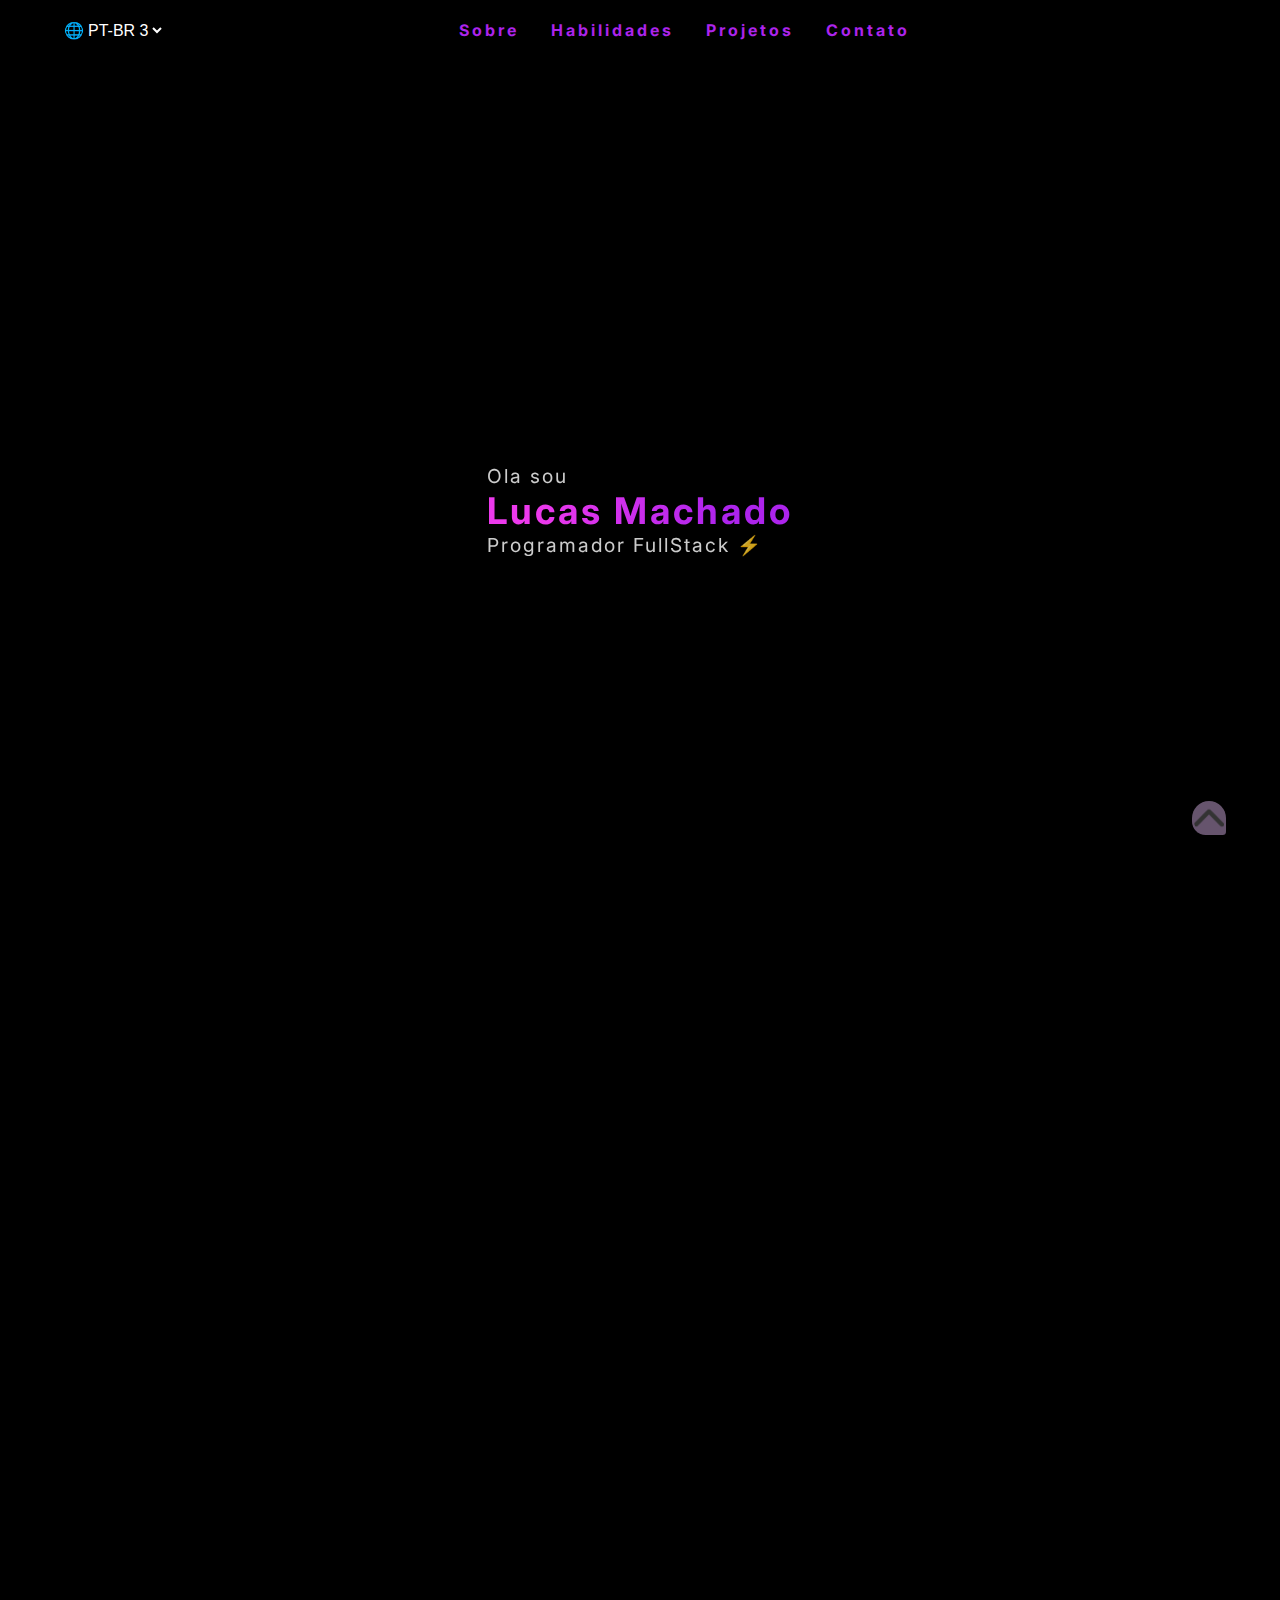
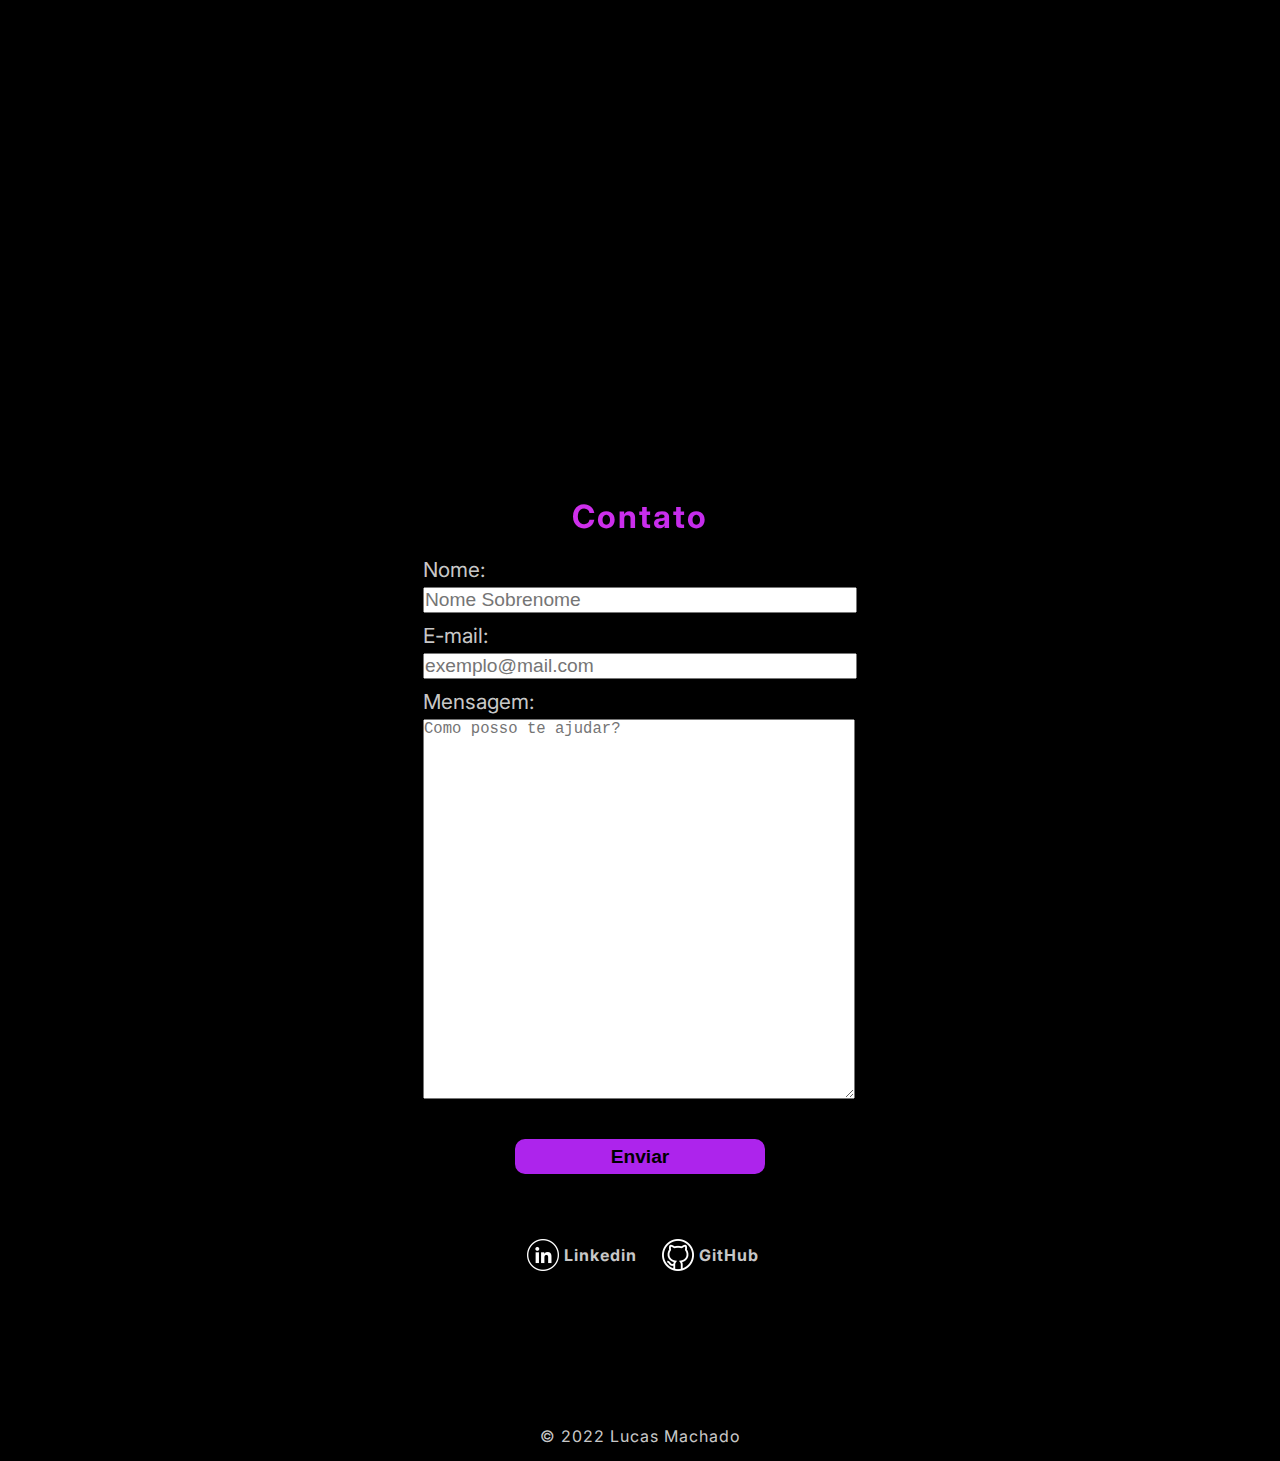
==== index.html @ 4110e891 "bug nav" ====
<!DOCTYPE html>
<html lang="pt-BR">
  <head>
    <meta charset="UTF-8" />
    <meta http-equiv="X-UA-Compatible" content="IE=edge" />
    <meta name="viewport" content="width=device-width, initial-scale=1.0" />
    <link rel="icon" type="image/x-icon" href="assets/profile-pic.jpg" />
    <title>Portfolio</title>

    <link rel="preconnect" href="https://fonts.googleapis.com" />
    <link rel="preconnect" href="https://fonts.gstatic.com" crossorigin />
    <link
      href="https://fonts.googleapis.com/css2?family=Inter&display=swap"
      rel="stylesheet"
    />
    <link rel="stylesheet" href="styles/index.css" />
    <link rel="stylesheet" href="styles/header.css" />
    <link rel="stylesheet" href="styles/main.css" />
  </head>
  <body onload="navControl()">
    <header>
      <nav id="nav">
        <div class="lang-menu">
          <span>&#127760;</span>
          <select
            name="selectLanguege"
            id="selectLanguege"
            onchange="setLanguege(value)"
          >
            <option value="pt-br" selected="" class="teste">PT-BR 3</option>
            <option value="us">US</option>
          </select> 
        </div>
         
        <div class="mobile-menu" onclick="handleClick()">
          <div class="line1"></div>
          <div class="line2"></div>
          <div class="line3"></div>
        </div>

        <ul class="nav-list">
          <li><a href="#about" id="aboutLiText">Sobre</a></li>
          <li><a href="#skills" id="skillsLiText">Habilidades</a></li>
          <li><a href="#project" id="projectLiText">Projetos</a></li>
          <li><a href="#contact" id="contactLiText">Contato</a></li>
        </ul>
      </nav>
    </header>

    <main>
      <section class="banner hidden">
        <div>
          <p id="bannerP1Text">Ola sou</p>
          <h1>Lucas Machado</h1>
          <p>
            <span id="bannerP2Text">Programador FullStack</span>
            <span> &#9889;</span>
          </p>
        </div>
      </section>
      <section id="about" class="about hidden">
        <!-- sobre -->
        <div>
          <img src="assets/profile-pic.jpg" alt="picture" />
        </div>
        <div>
          <h2 id="aboutH2Text">Sobre mim</h2>
          <p id="aboutP1Text">
            Oi eu sou o Lucas comecei a trabalhar na área de TI bem jovem com
            manutenção de computadores e por bastante tempo sou analista de
            suporte.
          </p>
          <p>
            <span id="aboutP2Span1Text"
              >Hoje sou formado em Analise e desenvolvimento de sistemas e tenho
              interesse tanto em
            </span>
            <i>Front-end </i>
            <span id="aboutP2Span2Text">quanto </span>
            <i>Back-end</i>,
            <span id="aboutP2Span3Text">no momento meu foco é em </span>
            <i>HTML, CSS, JavaScript </i>
            <span id="aboutP2Span4Text">e </span>
            <i>Angular</i>.
          </p>
          <p>
            <span id="aboutP3Text"
              >Quando não estou trabalhando gosto de passar meu tempo com
              amigos, assistindo um bom seriado ou alguma atividade ao ar
              livre.</span
            >
            &#9996;
          </p>
        </div>
      </section>
      <section id="skills" class="hidden">
        <!-- Habilidades -->
        <div>
          <h2 id="skillsH2">Habilidades</h2>
        </div>
        <div class="container-skill">
          <div>
            <img src="assets/icons/icon-html.png" alt="icon HTML" />
            <p>HTML</p>
          </div>
          <div>
            <img src="assets/icons/icon-css.png" alt="icon CSS" />
            <p>CSS</p>
          </div>
          <div>
            <img src="assets/icons/icon-js.png" alt="icon JavaScript" />
            <p>JavaScript</p>
          </div>
          <div>
            <img src="assets/icons/icon-ts.png" alt="icon TypeScript" />
            <p>TypeScript</p>
          </div>
          <div>
            <img src="assets/icons/icon-angular.png" alt="icon Angular" />
            <p>Angular 12</p>
          </div>
          <div>
            <img src="assets/icons/icon-git.png" alt="icon git" />
            <p>Git | GitHub</p>
          </div>
          <div>
            <img src="assets/icons/icon-uml.png" alt="icon uml" />
            <p>UML</p>
          </div>
          <div>
            <img src="assets/icons/icon-c-sharp.png" alt="icon c sharp" />
            <p>C Sharp</p>
          </div>
          <div>
            <img src="assets/icons/icon-netcore.png" alt="icon net core" />
            <p>.Net</p>
          </div>
          <div>
            <img src="assets/icons/icon-mysql.png" alt="icon sql" />
            <p>SQL</p>
          </div>
        </div>
      </section>
      <section id="project" class="hidden">
        <!-- Projetos -->
        <div>
          <h2 id="projectH2">Projetos</h2>
        </div>
        <div class="container-project">
          <div>
            <a href="https://github.com/lucasmachadom4/calculadora-c-sharp">
              <label>Calculadora C# WindowsForms</label>
              <img
                src="https://raw.githubusercontent.com/lucasmachadom4/calculadora-c-sharp/development/screen_calc.png"
                alt="calculadora em c sharp"
              />
            </a>
          </div>
          <div>
            <a href="https://github.com/lucasmachadom4/calculadora-c-sharp">
              <label>Calculadora C# WindowsForms </label>
              <img
                src="https://cdn.freecodecamp.org/testable-projects-fcc/images/calc.png"
                alt="calculadora em c sharp"
              />
            </a>
          </div>
        </div>
      </section>
      <section id="contact">
        <!-- Contato -->

        <div>
          <h2 id="contactH2">Contato</h2>
          <form action="">
            <div>
              <label for="name" id="contactlabelNameText">Nome:</label>
              <input
                type="text"
                name="name"
                id="name"
                placeholder="Nome Sobrenome"
              />
            </div>
            <div>
              <label for="email">E-mail:</label>
              <input
                type="email"
                name="_email"
                id="email"
                placeholder="exemplo@mail.com"
              />
            </div>
            <div>
              <label for="message" id="contactlabelMensagemText"
                >Mensagem:</label
              >
              <textarea
                name="description"
                id="message"
                cols="30"
                rows="10"
                id="message"
                placeholder="Como posso te ajudar?"
              ></textarea>
            </div>
            <div class="submitarea">
              <button class="submitbtn">Enviar</button>
            </div>
          </form>
        </div>
        <span class="footer">
          <a href="https://www.linkedin.com/in/lucas-machado-marques/">
            <img src="assets/icons/icon-linkedin.png" alt="icone linkedin" />
            <p>Linkedin</p>
          </a>

          <a href="https://github.com/lucasmachadom4">
            <img src="assets/icons/icon-github.png" alt="icone github" />
            <p>GitHub</p>
          </a>
        </span>
      </section>
    </main>
    <footer class="footer">
      <p>© 2022 Lucas Machado</p>
    </footer>
    <a href="#nav"
      ><img class="upbtn" src="assets/arrow-down.png" alt="up"
    /></a>
    <script src="scripts/index.js"></script>
    <script src="scripts/header.js"></script>
    <script src="scripts/main.js"></script>
  </body>
</html>
---- styles/index.css ----
/*Global CSS*/

body {
  font-family: "Inter", sans-serif;
  background: #000;
  max-width: 100vw;
}

* {
  margin: 0;
  padding: 0;
  scroll-behavior: smooth;
}

a {
  text-decoration: none;
  font-weight: bold;
}

@media screen and (max-width: 999px) {
  body {
    overflow-x: hidden;
  }
}
---- styles/header.css ----
a {
  color: #ad24ec;
}

a:hover {
  opacity: 0.7;
  color: #9621cc;
}

.welcome {
  font-size: 2em;
  text-align: center;
}

nav {
  display: grid;
  grid-template-columns: 1fr 2fr;
  justify-content: space-around;
  align-items: center;
  height: 60px;
  overflow-x: hidden;
}

.nav-list {
  list-style: none;
  display: flex;
  z-index: 1;
}

.nav-list li {
  letter-spacing: 3px;
  margin-left: 32px;
}

.nav-list.active {
  transform: translateX(0);

}

.mobile-menu {
  display: none;
  cursor: pointer;
}

.mobile-menu div {
  width: 32px;
  height: 3px;
  background: #9621cc;
  margin: 8px;
  transition: 0.3s;
}

@media screen and (max-width: 800px) {
  /*.nav-list {
    position: absolute;
    top: 55px;
    right: 0;
    width: 50vw;
    height: 92vh;
    background: #000;
    flex-direction: column;
    align-items: center;
    justify-content: space-around;
    transform: translateX(100%);
    transition: transform 0.3s ease-in;
    border-radius: 100px 0 0 100px;
    -webkit-box-shadow: inset 1px 0px 7px 1px rgb(255 255 255 / 16%);
    box-shadow: inset 1px 0px 7px 1px rgb(255 255 255 / 16%);    
  }*/

  .nav-list {
    position: absolute;
    top: 55px;
    width: 50vw;
    height: 92vh;
    background: rgb(155, 55, 55);    
    transform: translateX(100%);
    transition: transform 0.3s ease-in;
    
  }

  .nav-list li {
    margin-left: 0;
  }

  .mobile-menu {
    display: block;
    position: absolute;
    right: 5vw;
  }
}

/* Animação do X*/
.mobile-menu.active .line1 {
    transform: rotate(-45deg) translate(-14px, -0px);
    background: red;
  }
  .mobile-menu.active .line2 {
    opacity: 0;
  }
  .mobile-menu.active .line3 {
    transform: rotate(45deg) translate(-14px, -0px);
    background: red;
  }

 
  
/* IDIOMA */
.lang-menu {
    position: relative;   
    display: flex;  
    line-height: 3; 
    left: 5vw;
    width: 100px;
  }
  select{
    font-size: 1em;
    background: #000;
    color: #fff;
    border: none;
    width: 100px;
  }

  option{
    border: none;
    font-size: 1em;
  }
---- styles/main.css ----
main {
  margin-left: 10px;
  margin-right: 10px;
  color: rgba(255, 255, 255, 0.8);
}

h2 {
  font-size: 2em;
  letter-spacing: 2px;
  text-align: center;
  margin-top: 0.5em;
  margin-bottom: 0.5em;

  background: #ec39ec;
  background: -webkit-linear-gradient(to right, #ec39ec 17%, #ad24ec 78%);
  background: -moz-linear-gradient(to right, #ec39ec 17%, #ad24ec 78%);
  background: linear-gradient(to right, #ec39ec 17%, #ad24ec 78%);
  background-clip: text;
  -webkit-background-clip: text;
  -webkit-text-fill-color: transparent;
}

section {
  min-height: 100vh;
}

.banner {
  display: flex;
  flex-direction: column;
  align-items: center;
  text-align: left;
}

.banner div {
  margin-top: 20vh;
  margin-left: 4vw;
}

.banner div h1 {
  font-size: 2.3em;
  letter-spacing: 3px;

  background: #ec39ec;
  background: -webkit-linear-gradient(to right, #ec39ec 17%, #ad24ec 78%);
  background: -moz-linear-gradient(to right, #ec39ec 17%, #ad24ec 78%);
  background: linear-gradient(to right, #ec39ec 17%, #ad24ec 78%);
  -webkit-background-clip: text;
  background-clip: text;
  -webkit-text-fill-color: transparent;
  font-weight: bold;
}

.banner div p {
  font-size: 1.2em;
  letter-spacing: 2px;
}

.about {
  display: flex;
  flex-direction: column;
  align-items: center;
}

.about div img {
  margin-top: 1vh;
  border-radius: 15px;
  width: 80vw;
  max-width: 300px;
}

.about div p {
  margin-top: 0.7em;
  text-align: justify;
  font-size: 1.2em;
  padding-left: 1em;
  padding-right: 1em;
  max-width: 540px;
}
/*     */
#skills {
  display: flex;
  flex-direction: column;
}

.container-skill {
  display: flex;
  flex-direction: row;
  flex-wrap: wrap;
  justify-content: center;
}

.container-skill div {
  padding: 0.7em;
  text-align: center;
  font-weight: bold;
}

.container-skill div img {
  max-width: 88px;
  max-height: 88px;
  border-radius: 10px;
}

/* Projetos */
.container-project {
  display: flex;
  flex-direction: row;
  flex-wrap: wrap;
  justify-content: center;
}

#project div div {
  border-radius: 5px;
  text-align: center;
  font-size: 1.2em;
  margin: 20px;
  background: #1f1f1f3a;
  max-width: 300px;
}

#project a {
  color: #fff;
  padding: 1px;
}

#project a:hover {
  color: rgb(173, 167, 167);
}

#project div img {
  width: 80%;
  max-width: 350px;
}

#project div div:hover {
  filter: contrast(1.1) hue-rotate(-15deg) saturate(0.75);
}

/*Contato */
#contact div {
  display: grid;
  grid-template-columns: auto;
  padding: 5px;
}
#contact div form label {
  font-size: 1.3em;
  padding-bottom: 5px;
}

#contact input,
textarea {
  max-width: 90vw;
  font-size: 1.2em;
}

#contact textarea {
  height: 42vh;
}

.submitarea {
  justify-content: center;
}

.submitbtn {
  margin-top: 30px;
  font-weight: bold;
  border: none;
  border-radius: 10px;
  background: #ad24ec;
  color: #000000;
  height: 35px;
  font-size: 1.2em;
  min-width: 250px;
}

.submitbtn:hover {
  background: #c372e9;
  cursor: pointer;
}

.footer {
  display: flex;
  flex-direction: row;
  flex-wrap: wrap;
  justify-content: center;
  letter-spacing: 1px;
  margin-top: 50px;
}

.footer a {
  display: flex;
  align-items: center;
  color: rgba(255, 255, 255, 0.8);
  justify-content: space-around;
  padding: 0 10px 0 10px;
}

.footer a:hover {
  background: #ec39ec;
  background: -webkit-linear-gradient(to right, #ec39ec 17%, #ad24ec 78%);
  background: -moz-linear-gradient(to right, #ec39ec 17%, #ad24ec 78%);
  background: linear-gradient(to right, #ec39ec 17%, #ad24ec 78%);
  background-clip: text;
  -webkit-background-clip: text;
  -webkit-text-fill-color: transparent;
}

.footer a img {
  max-width: 32px;
  padding: 5px;
}

footer p {
  color: rgba(255, 255, 255, 0.8);
  padding-bottom: 15px;
}
/* */
.hidden {
  opacity: 0;
  filter: blur(5px);
  transform: translateX(-100%);
  transition: all 1s;
}

.show {
  opacity: 1;
  filter: blur(0);
  transform: translateX(0);
}

.upbtn {
  display: contents;
}

@media (prefers-reduced-motion) {
  .hidden {
    transition: none;
  }
}

/*Tablete*/
@media screen and (min-width: 481px) {
  .container-skill div {
    font-size: 1.1em;
  }

  #contact form {
    position: relative;
    margin-left: auto;
    margin-right: auto;
  }

  #contact input,
  textarea {
    max-width: 430px;
    width: 430px;
  }

  .submitbtn {
    max-width: 350px;
  }
}

/*Notebook*/
@media screen and (min-width: 801px) {
  .upbtn {
    display: block;
    width: 30px;
    transform: rotate(180deg);
    border-radius: 20% 80% 100% 100%;
    padding: 2px;
    background: #c9a7d881;
  
    position: -webkit-sticky;
    position: fixed;
    top: 89vh;
    right: 6vh;
    z-index: 1;
  }
}

/*PC*/
@media screen and (min-width: 1200px) {
  .banner div {
    margin: auto;
  } 
  
  .container-skill{
    max-width: 920px;
    align-self: center;
  }
}
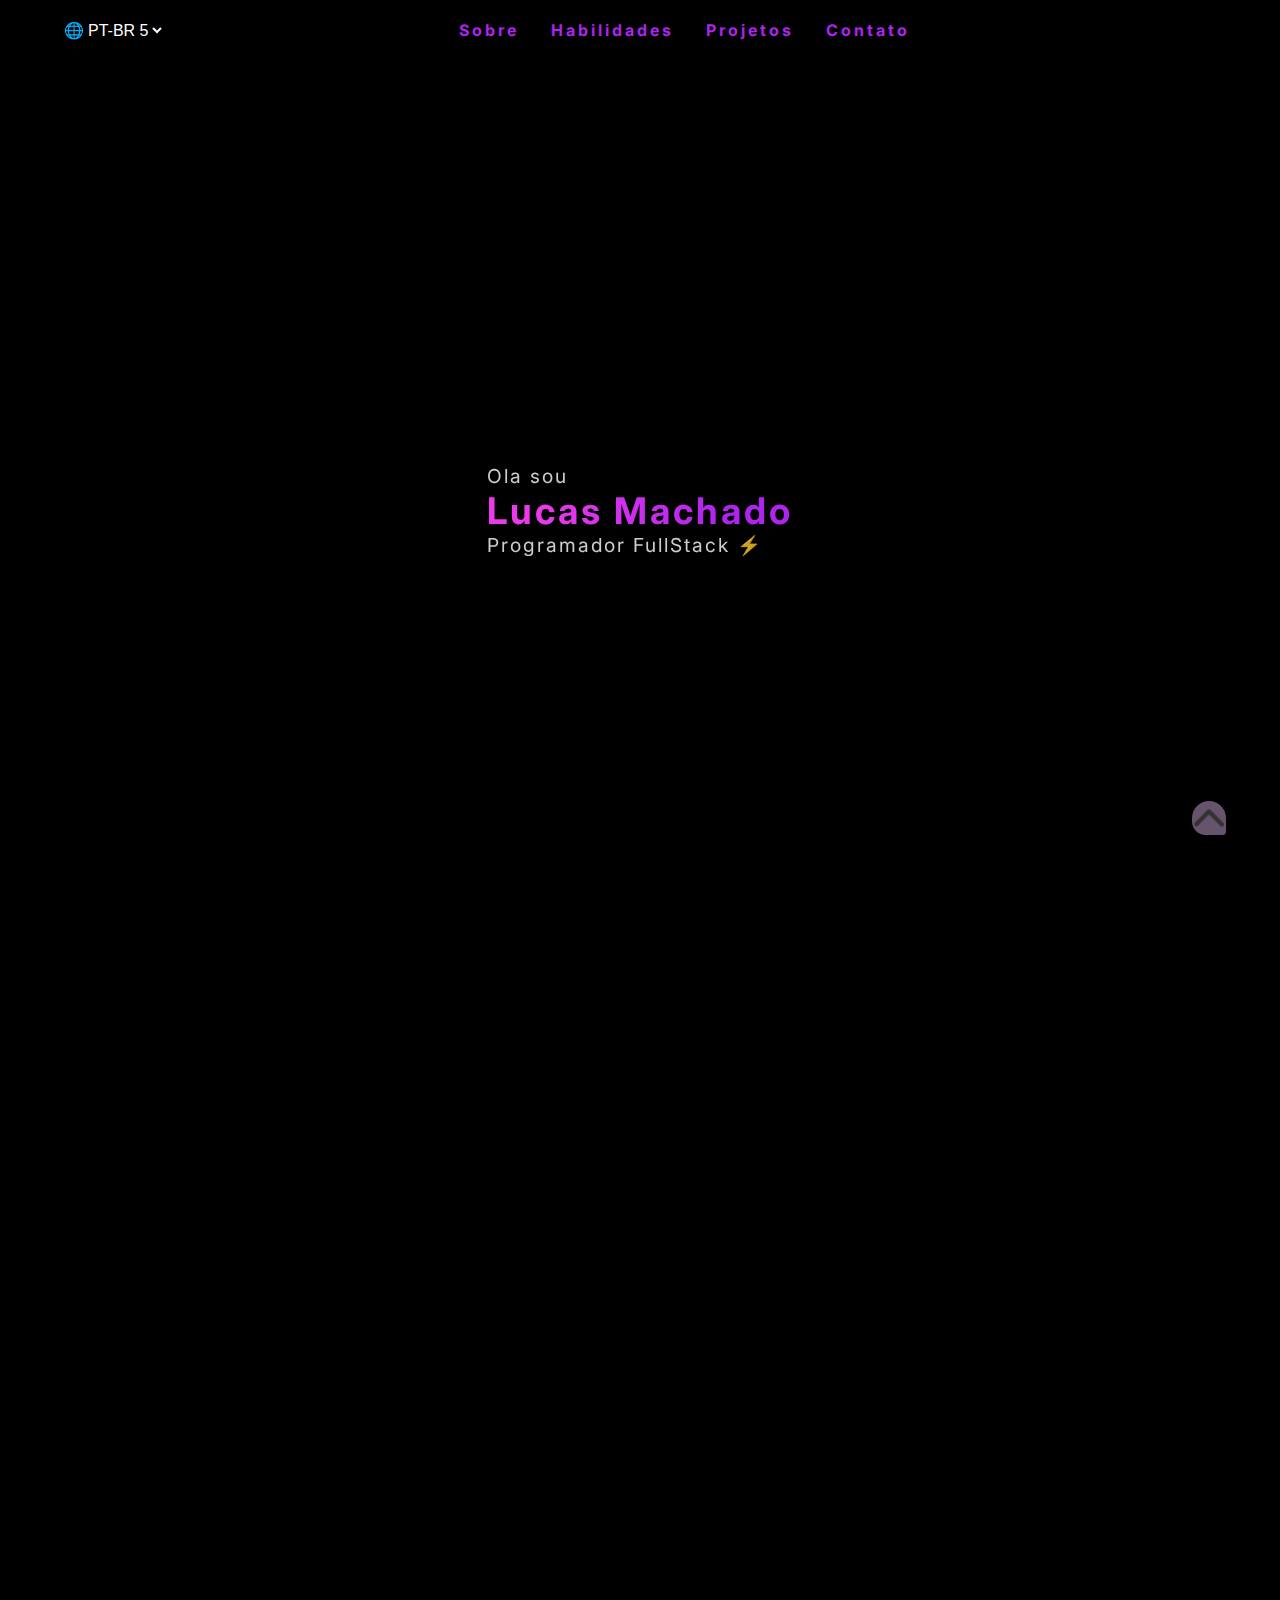
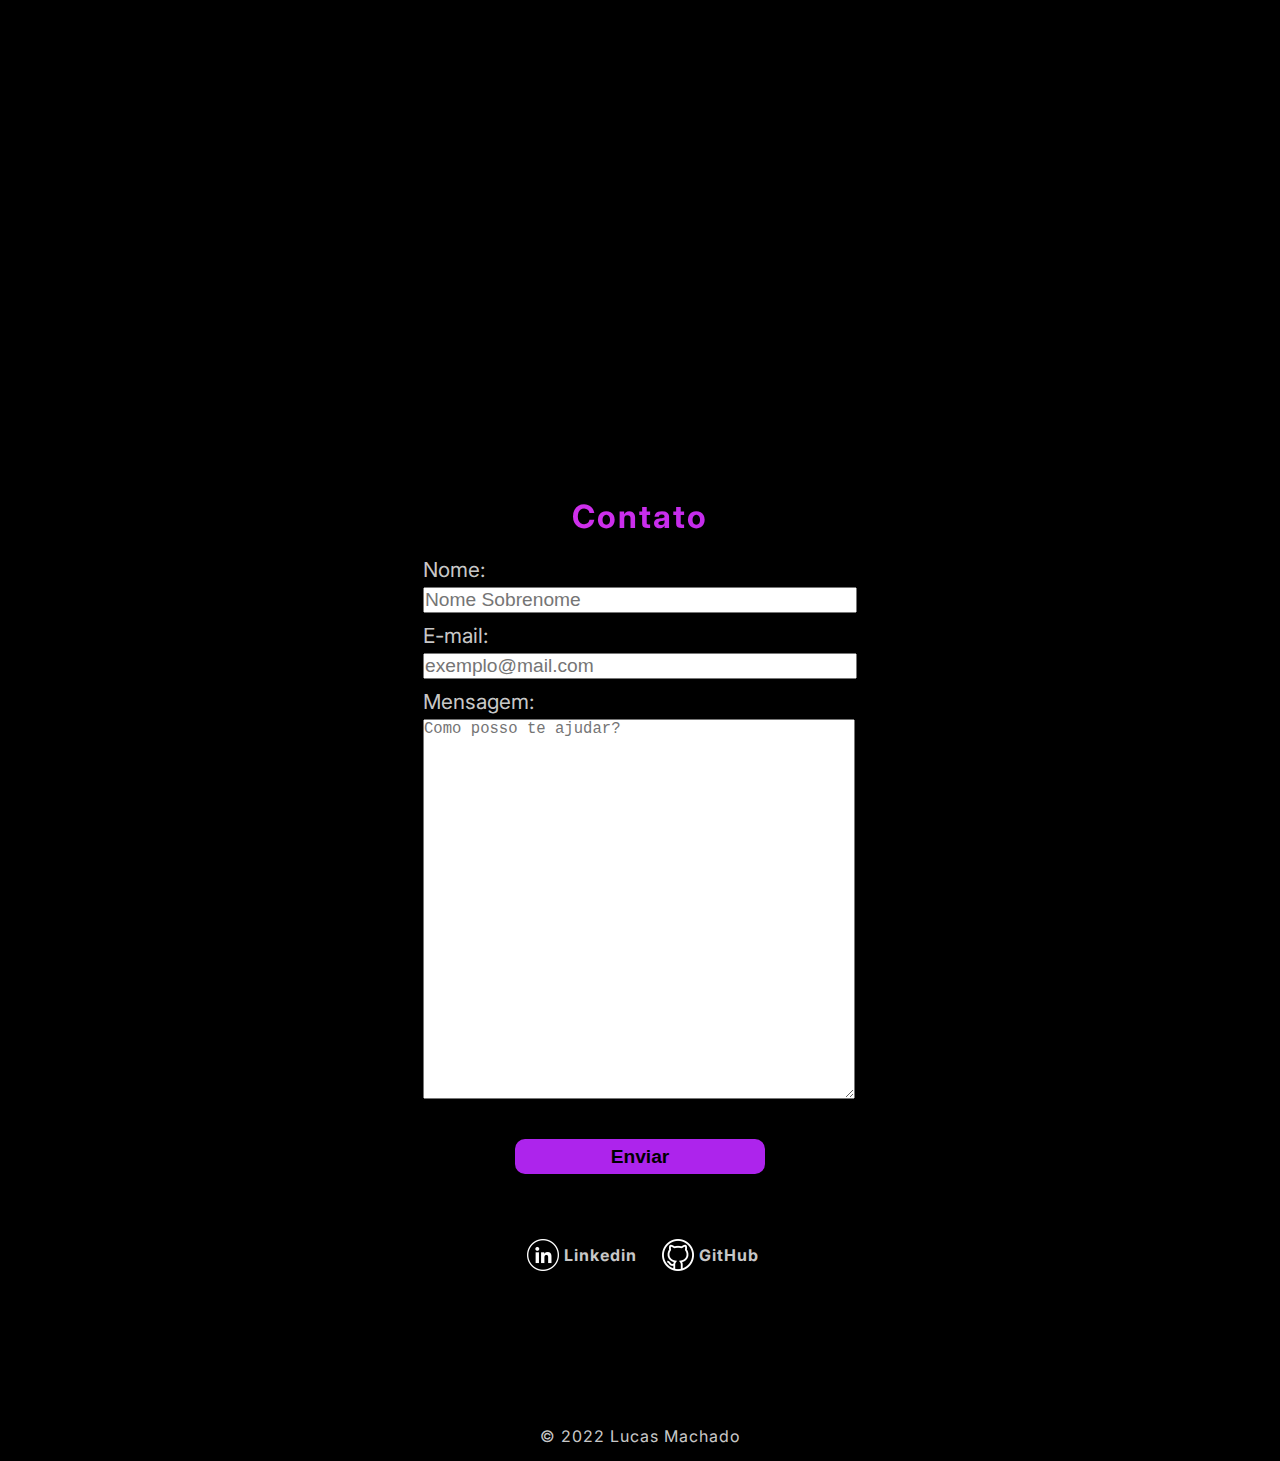
==== commit 660ccf83: "bug nav 5" ====
--- a/index.html
+++ b/index.html
@@ -27,7 +27,7 @@
             id="selectLanguege"
             onchange="setLanguege(value)"
           >
-            <option value="pt-br" selected="" class="teste">PT-BR 3</option>
+            <option value="pt-br" selected="" class="teste">PT-BR 5</option>
             <option value="us">US</option>
           </select> 
         </div>
--- a/styles/index.css
+++ b/styles/index.css
@@ -1,9 +1,11 @@
 /*Global CSS*/
+
 
 body {
   font-family: "Inter", sans-serif;
   background: #000;
   max-width: 100vw;
+  overflow-x: hidden;
 }
 
 * {
@@ -16,9 +18,10 @@
   text-decoration: none;
   font-weight: bold;
 }
+/*
+@media screen and (max-width: 999px) {
+  html, body{
+    
+  }
 
-@media screen and (max-width: 999px) {
-  body {
-    overflow-x: hidden;
-  }
 }
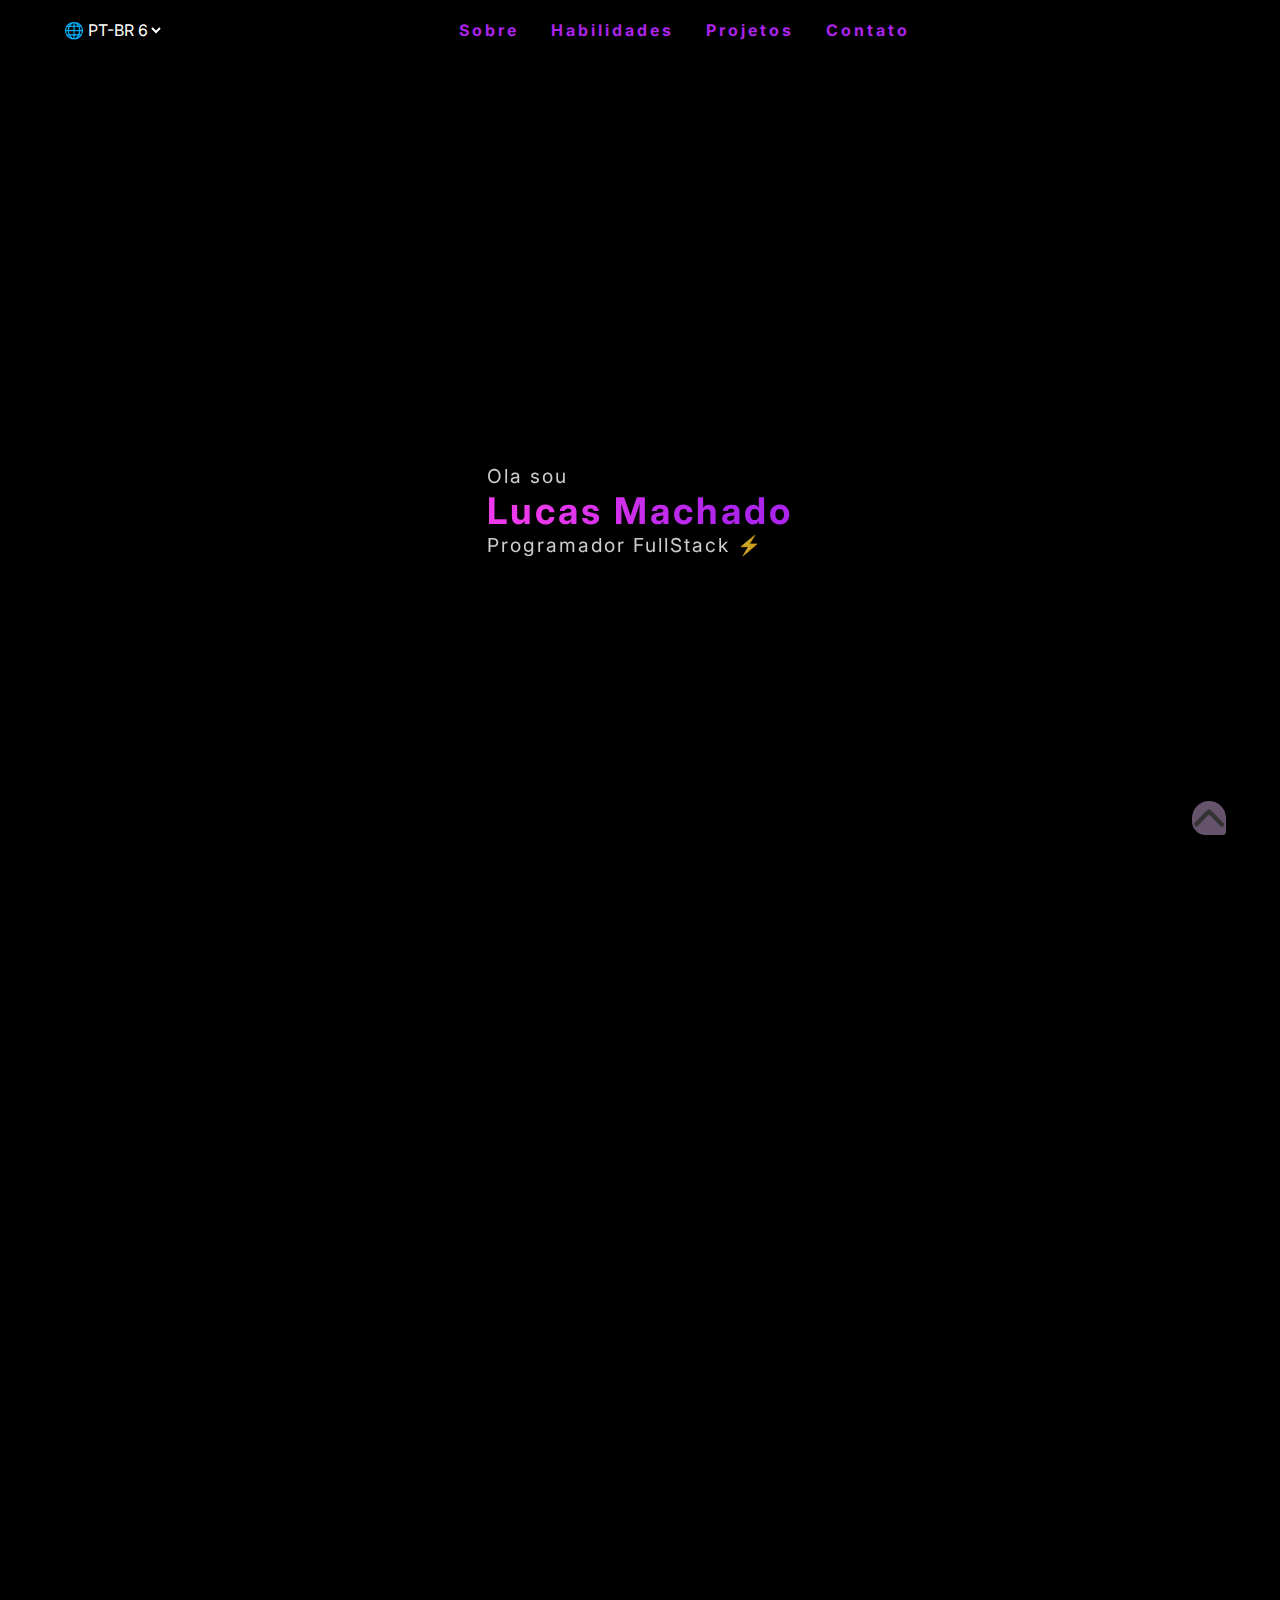
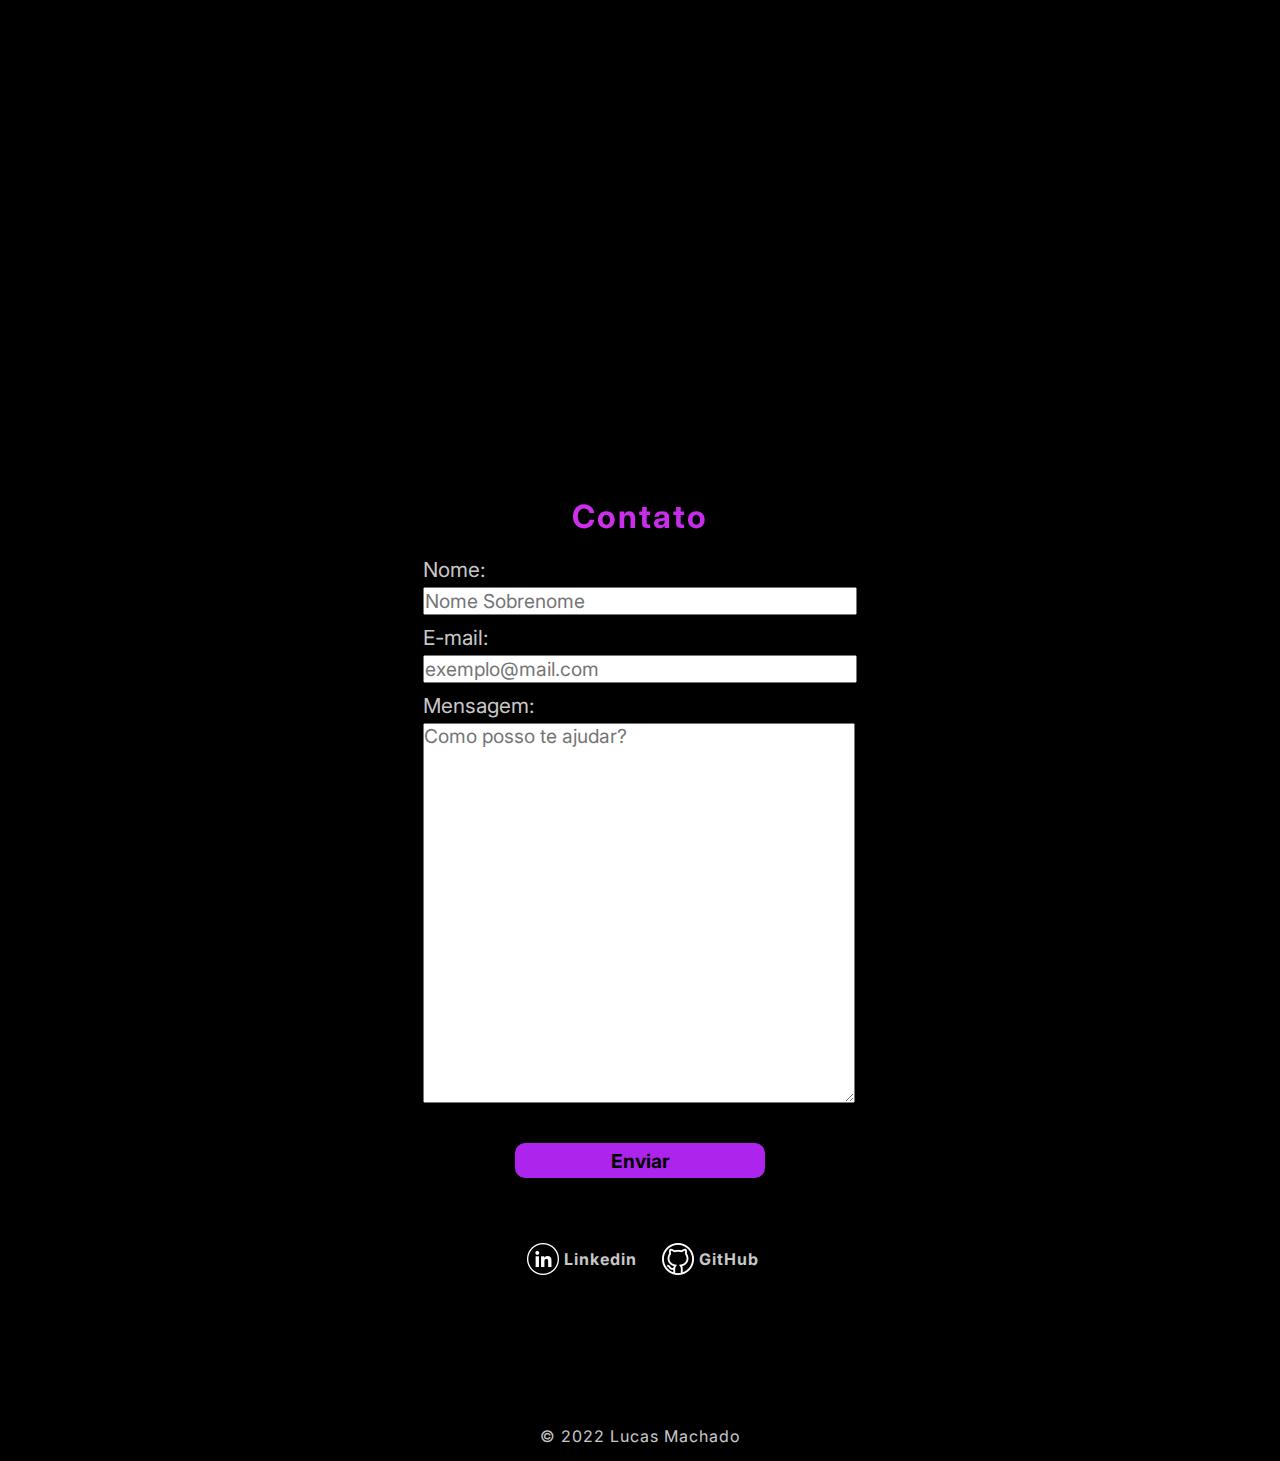
==== commit 8aa436a6: "bug nav 6" ====
--- a/index.html
+++ b/index.html
@@ -27,7 +27,7 @@
             id="selectLanguege"
             onchange="setLanguege(value)"
           >
-            <option value="pt-br" selected="" class="teste">PT-BR 5</option>
+            <option value="pt-br" selected="" class="teste">PT-BR 6</option>
             <option value="us">US</option>
           </select> 
         </div>
--- a/styles/index.css
+++ b/styles/index.css
@@ -1,10 +1,8 @@
 /*Global CSS*/
 
 
-body {
-  font-family: "Inter", sans-serif;
+html, body{  
   background: #000;
-  max-width: 100vw;
   overflow-x: hidden;
 }
 
@@ -12,6 +10,8 @@
   margin: 0;
   padding: 0;
   scroll-behavior: smooth;
+  font-family: "Inter", sans-serif;
+  
 }
 
 a {
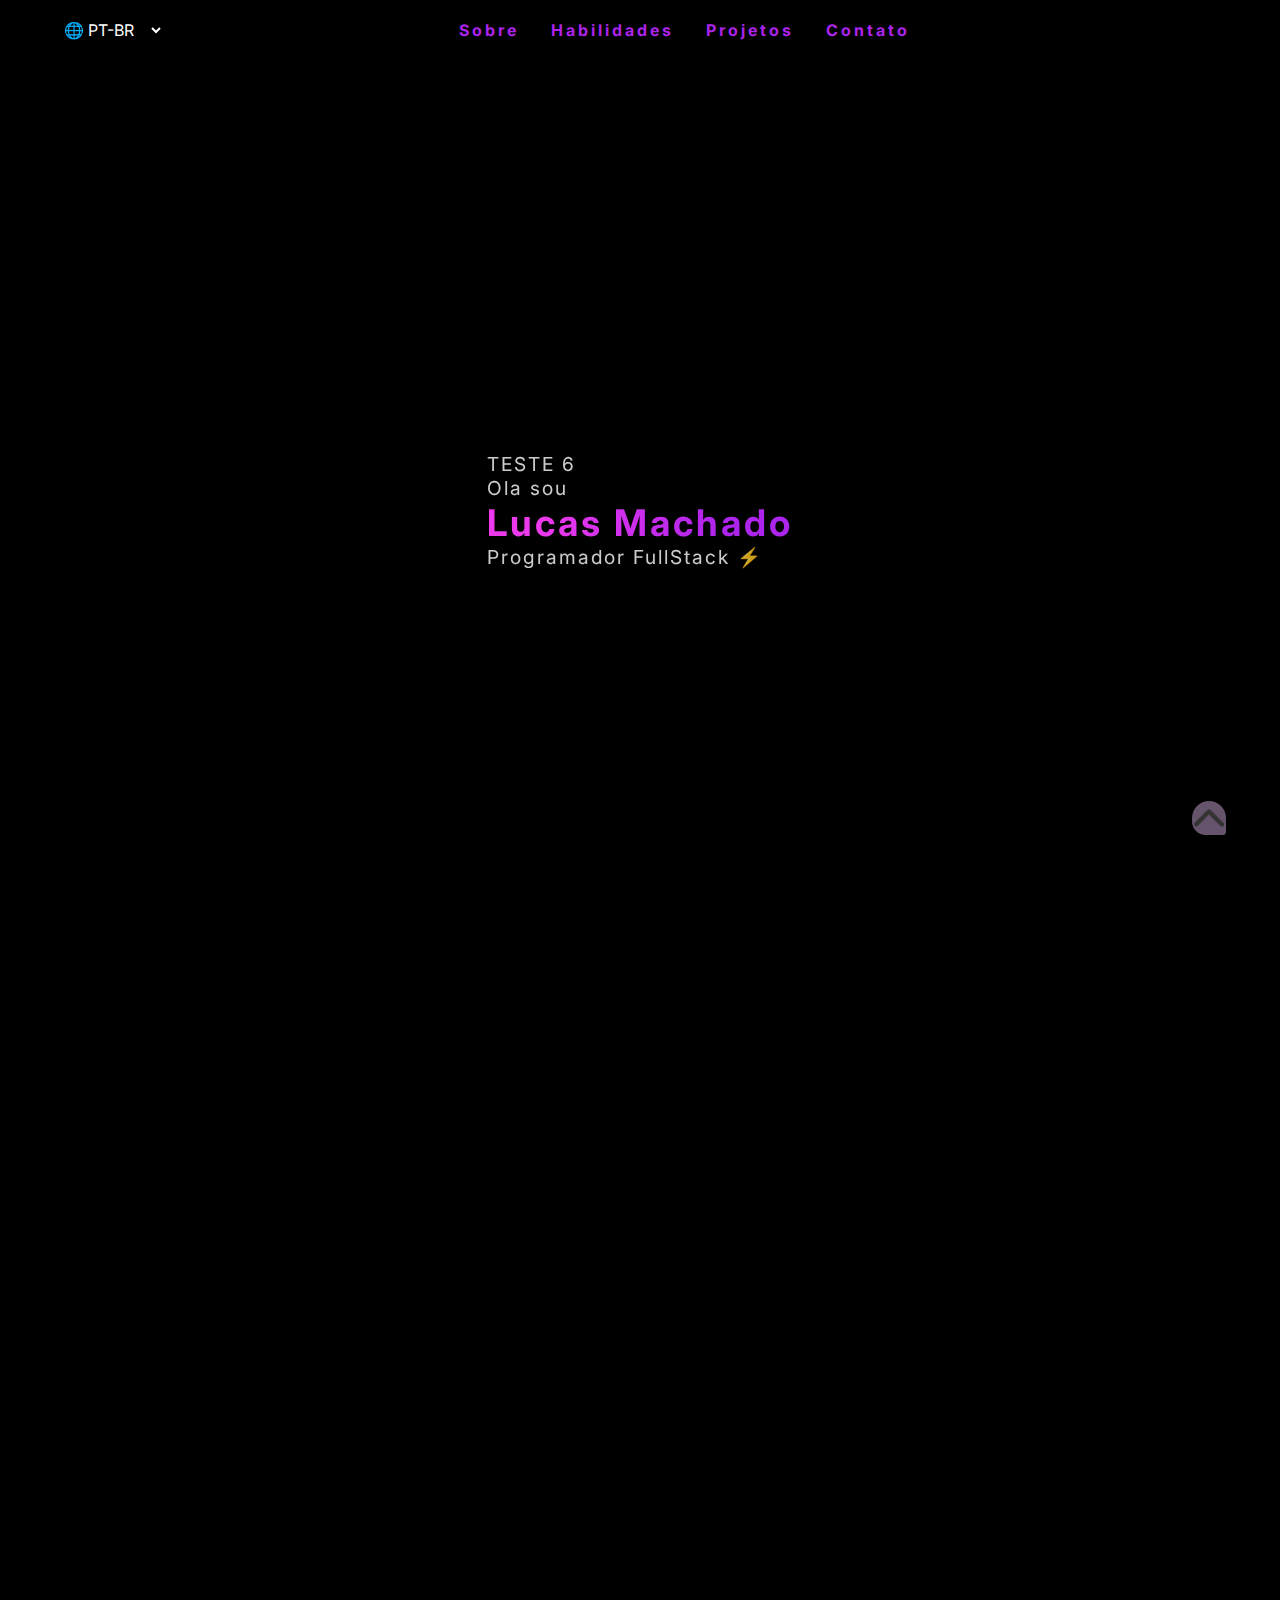
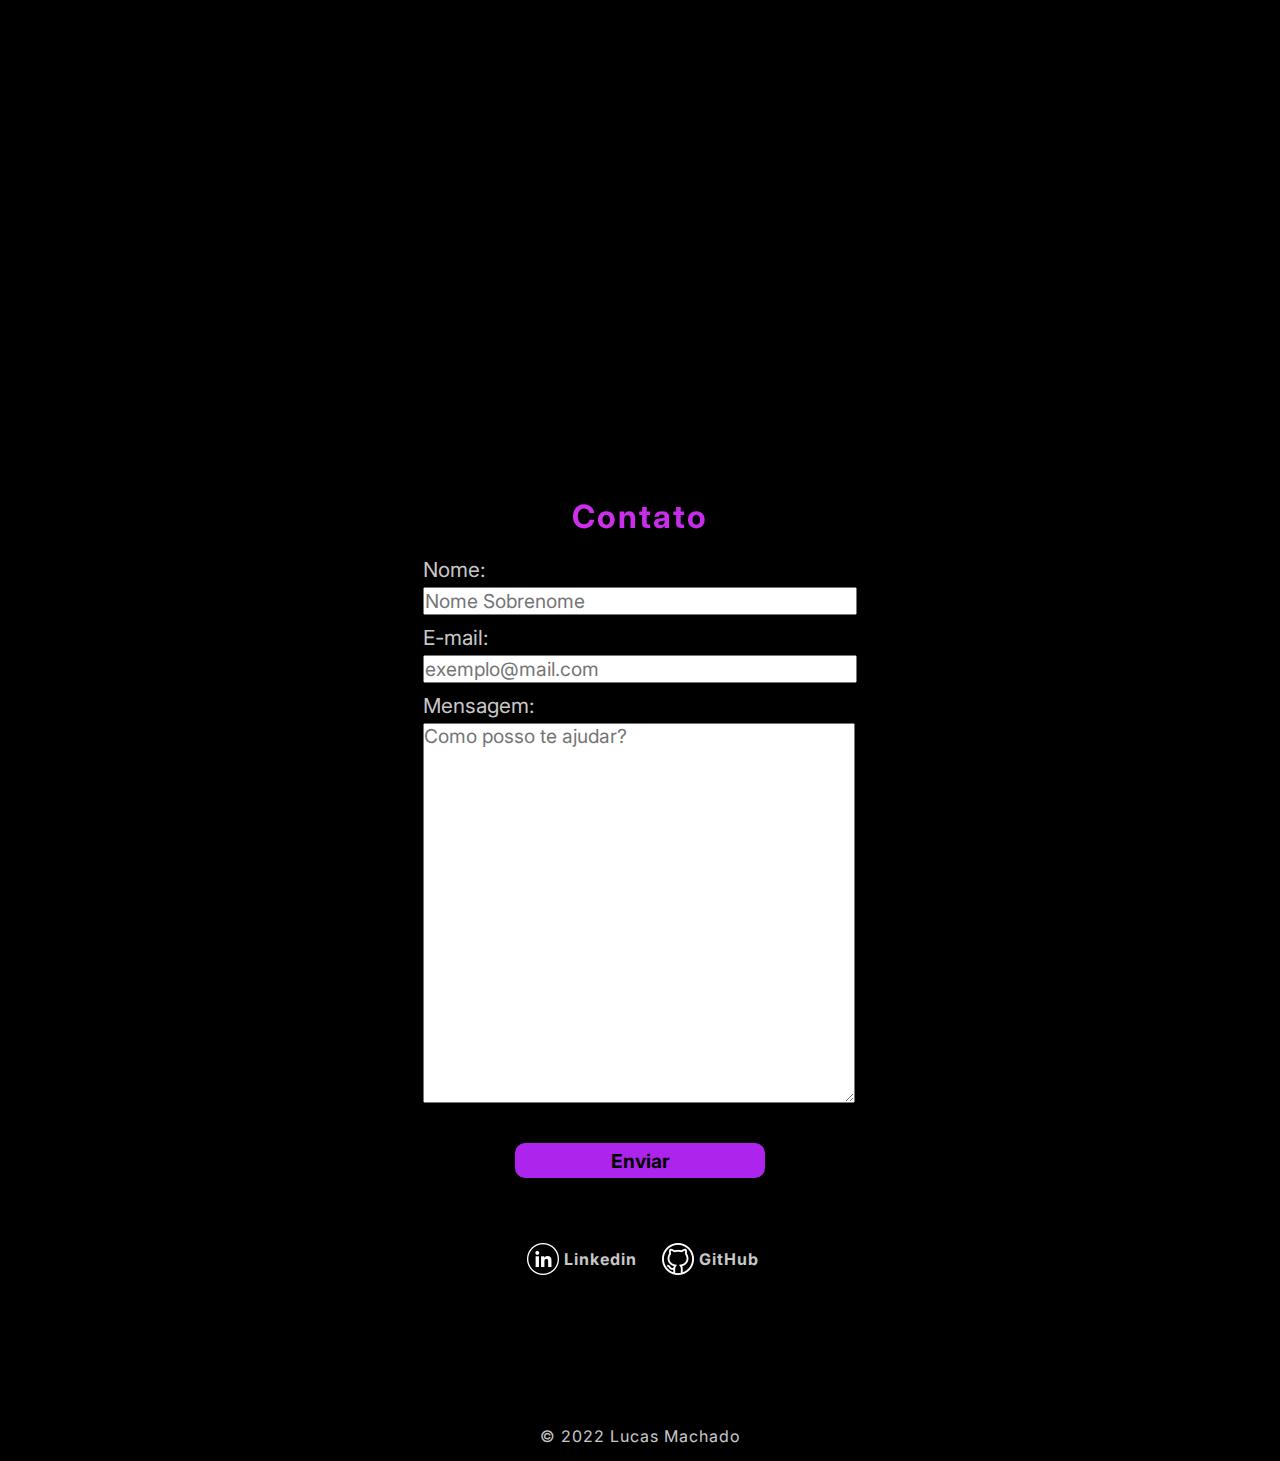
==== commit 22c884c6: "Teste" ====
--- a/index.html
+++ b/index.html
@@ -27,7 +27,7 @@
             id="selectLanguege"
             onchange="setLanguege(value)"
           >
-            <option value="pt-br" selected="" class="teste">PT-BR 6</option>
+            <option value="pt-br" selected="" class="teste">PT-BR</option>
             <option value="us">US</option>
           </select> 
         </div>
@@ -50,6 +50,7 @@
     <main>
       <section class="banner hidden">
         <div>
+          <p>TESTE 6</p>
           <p id="bannerP1Text">Ola sou</p>
           <h1>Lucas Machado</h1>
           <p>
--- a/styles/header.css
+++ b/styles/header.css
@@ -51,7 +51,7 @@
 }
 
 @media screen and (max-width: 800px) {
-  /*.nav-list {
+  .nav-list {
     position: absolute;
     top: 55px;
     right: 0;
@@ -66,18 +66,8 @@
     border-radius: 100px 0 0 100px;
     -webkit-box-shadow: inset 1px 0px 7px 1px rgb(255 255 255 / 16%);
     box-shadow: inset 1px 0px 7px 1px rgb(255 255 255 / 16%);    
-  }*/
+  }
 
-  .nav-list {
-    position: absolute;
-    top: 55px;
-    width: 50vw;
-    height: 92vh;
-    background: rgb(155, 55, 55);    
-    transform: translateX(100%);
-    transition: transform 0.3s ease-in;
-    
-  }
 
   .nav-list li {
     margin-left: 0;
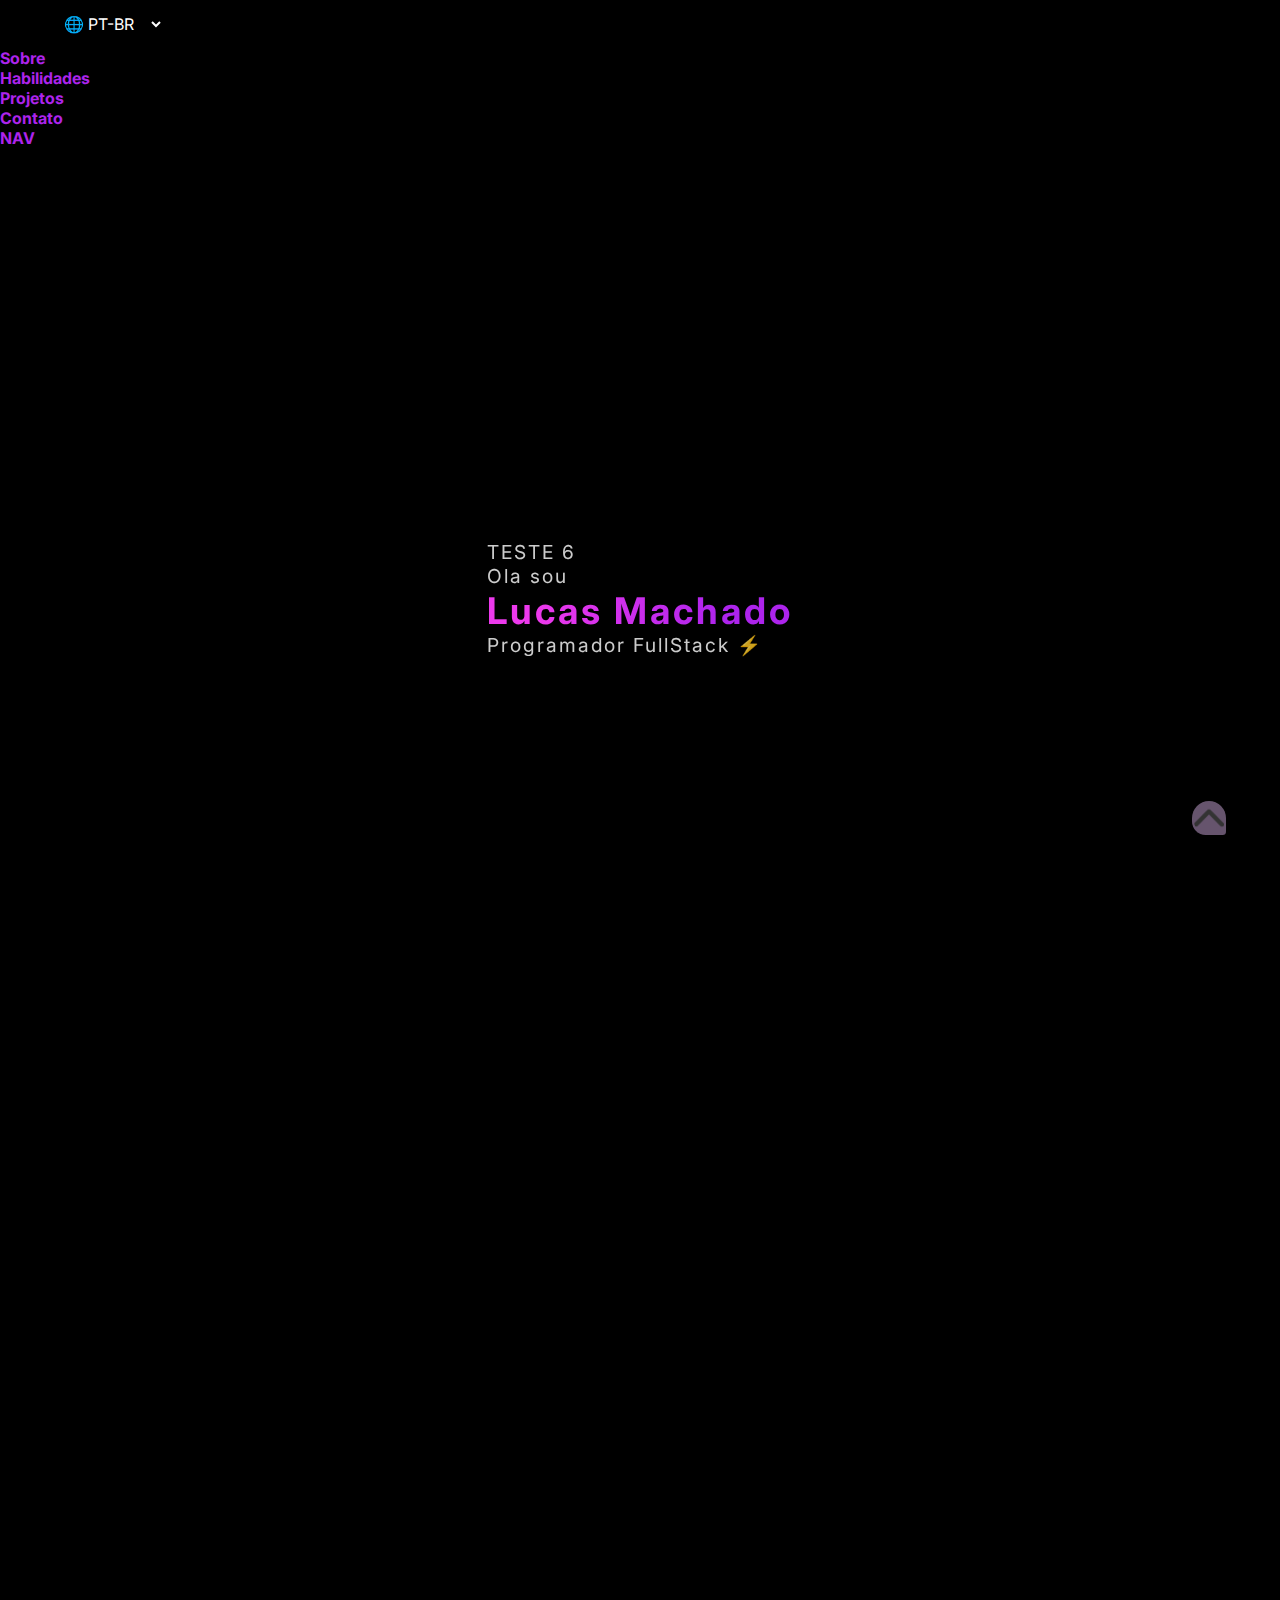
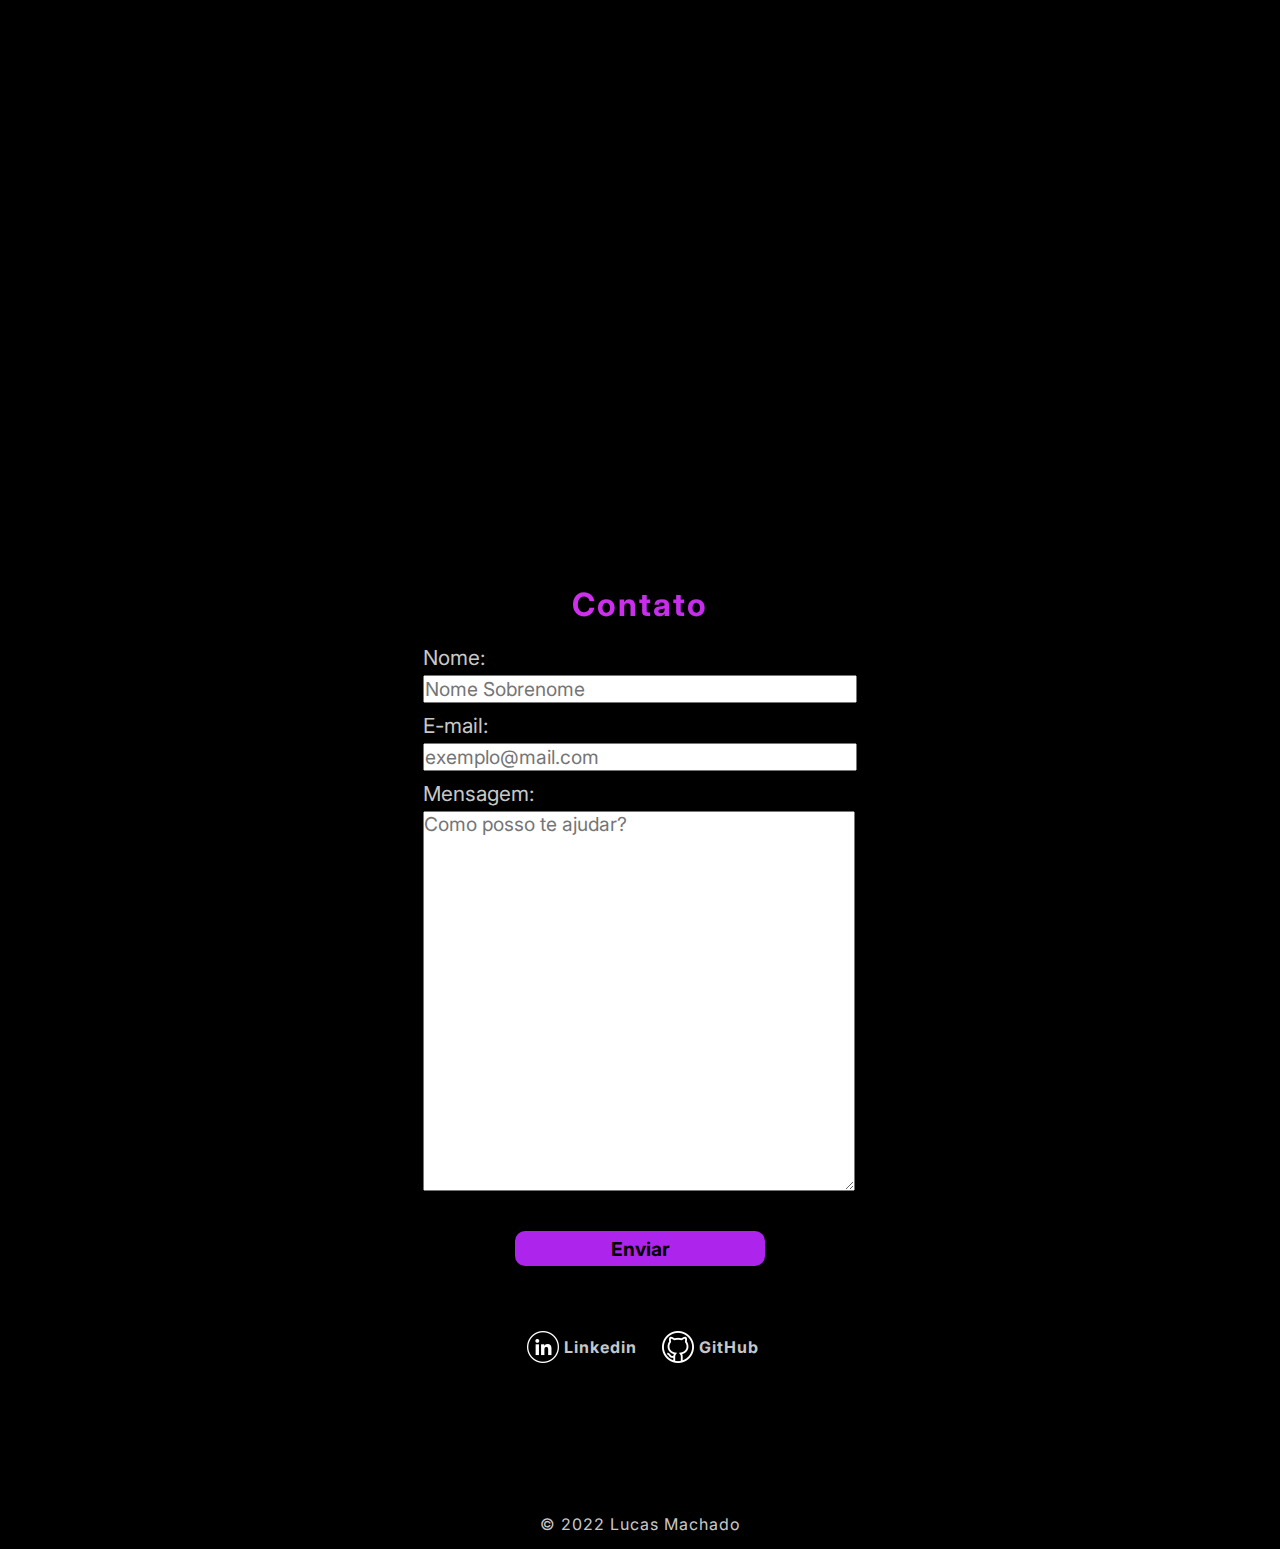
==== commit be6cc614: "Teste nova Navbar" ====
--- a/index.html
+++ b/index.html
@@ -43,6 +43,7 @@
           <li><a href="#skills" id="skillsLiText">Habilidades</a></li>
           <li><a href="#project" id="projectLiText">Projetos</a></li>
           <li><a href="#contact" id="contactLiText">Contato</a></li>
+          <li><a href="nav.html" id=""> NAV</a></li>
         </ul>
       </nav>
     </header>
--- a/styles/header.css
+++ b/styles/header.css
@@ -7,11 +7,98 @@
   color: #9621cc;
 }
 
-.welcome {
-  font-size: 2em;
-  text-align: center;
-}
-
+
+/*  */
+.nav {
+  display: flex;
+  align-items: center;
+  height: 60px;
+  position: relative;
+}
+
+.nav > .nav-header {
+  display: inline;
+}
+
+.nav > .nav-header > .nav-title {
+  display: inline-block;
+  font-size: 22px;  
+  padding: 10px 10px 10px 10px;
+}
+
+.nav > .nav-btn {
+  display: none;  
+}
+
+.nav > .nav-links {
+  display: inline;
+  float: right;
+  font-size: 18px;
+}
+
+.nav > .nav-links > a {
+  display: inline-block;
+  padding: 13px 25px 13px 10px;
+  text-decoration: none;
+}
+
+.nav > #nav-check {
+  display: none;
+}
+
+@media (max-width:600px) {
+  .nav > .nav-btn {
+    display: inline-block;
+    position: absolute;
+    right: 0px;
+    top: 0px;
+    cursor: pointer;
+    padding: 0px 10px 0px 10px;
+  }
+  .nav > .nav-btn > label {
+    display: inline-block;
+    
+    height: 60px;
+    padding: 13px;
+  }
+  .nav > .nav-btn > label:hover,.nav  #nav-check:checked ~ .nav-btn > label {
+    background-color: rgba(0, 0, 0, 0.3);
+  }
+  .nav > .nav-btn > label > span {
+    display: block;
+    width: 25px;
+    height: 10px;
+    border-top: 3px solid #9621cc;;
+  }
+  .nav > .nav-links {
+    position: absolute;
+    display: block;
+    background-color: rgba(0, 0, 0, 0.795);
+    height: 0px;
+    transition: all 0.3s ease-in;
+    overflow-y: hidden;
+    top: 60px;
+    left: 0px;
+    z-index: 1;
+  }
+  .nav > .nav-links > a {
+    display: block;
+  }
+  .nav > #nav-check:not(:checked) ~ .nav-links {
+    height: 0px;
+  }
+  .nav > #nav-check:checked ~ .nav-links {
+    height: 100vh;
+    width: 100vw;
+    display: flex;
+    flex-direction: column;
+    align-items: end;
+    overflow-y: auto;
+  }
+}
+
+
+/*
 nav {
   display: grid;
   grid-template-columns: 1fr 2fr;
@@ -80,7 +167,7 @@
   }
 }
 
-/* Animação do X*/
+/* Animação do X 
 .mobile-menu.active .line1 {
     transform: rotate(-45deg) translate(-14px, -0px);
     background: red;
@@ -92,7 +179,7 @@
     transform: rotate(45deg) translate(-14px, -0px);
     background: red;
   }
-
+*/
  
   
 /* IDIOMA */
@@ -114,4 +201,6 @@
   option{
     border: none;
     font-size: 1em;
-  }+  }
+
+   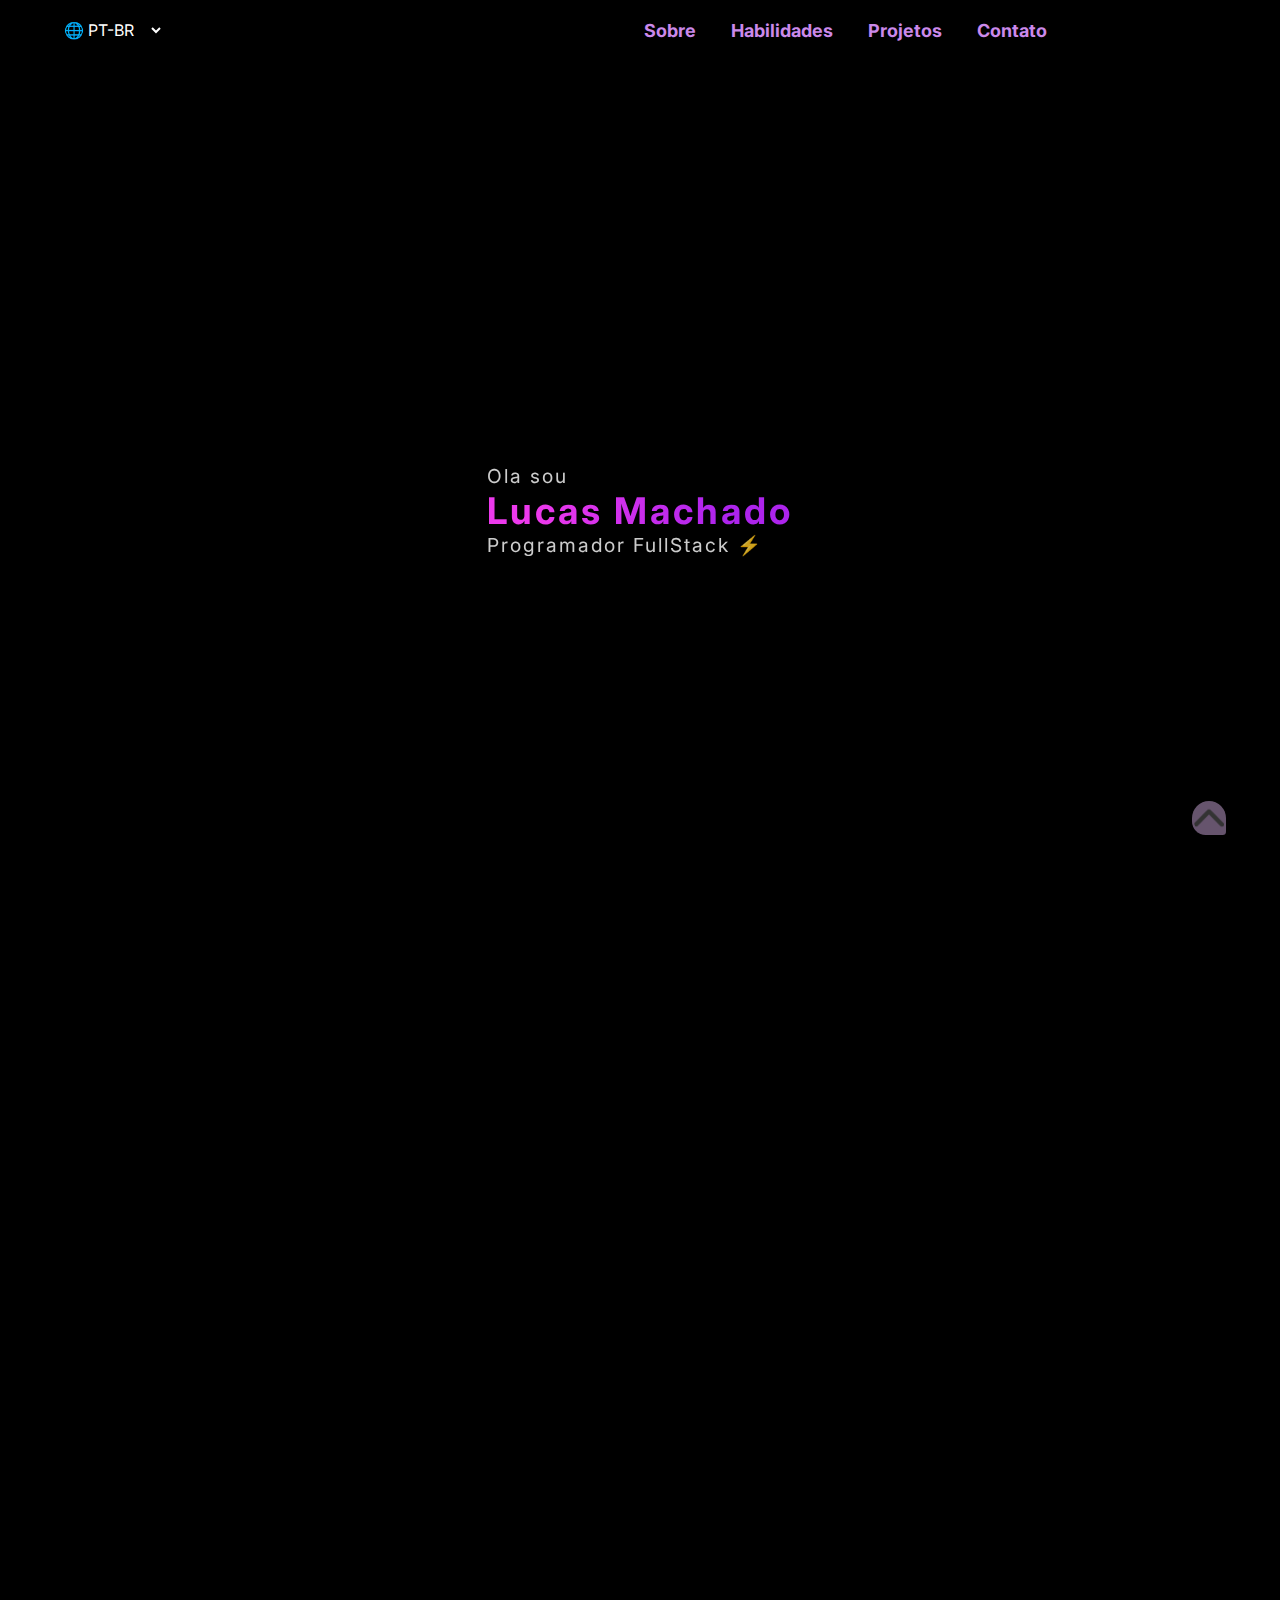
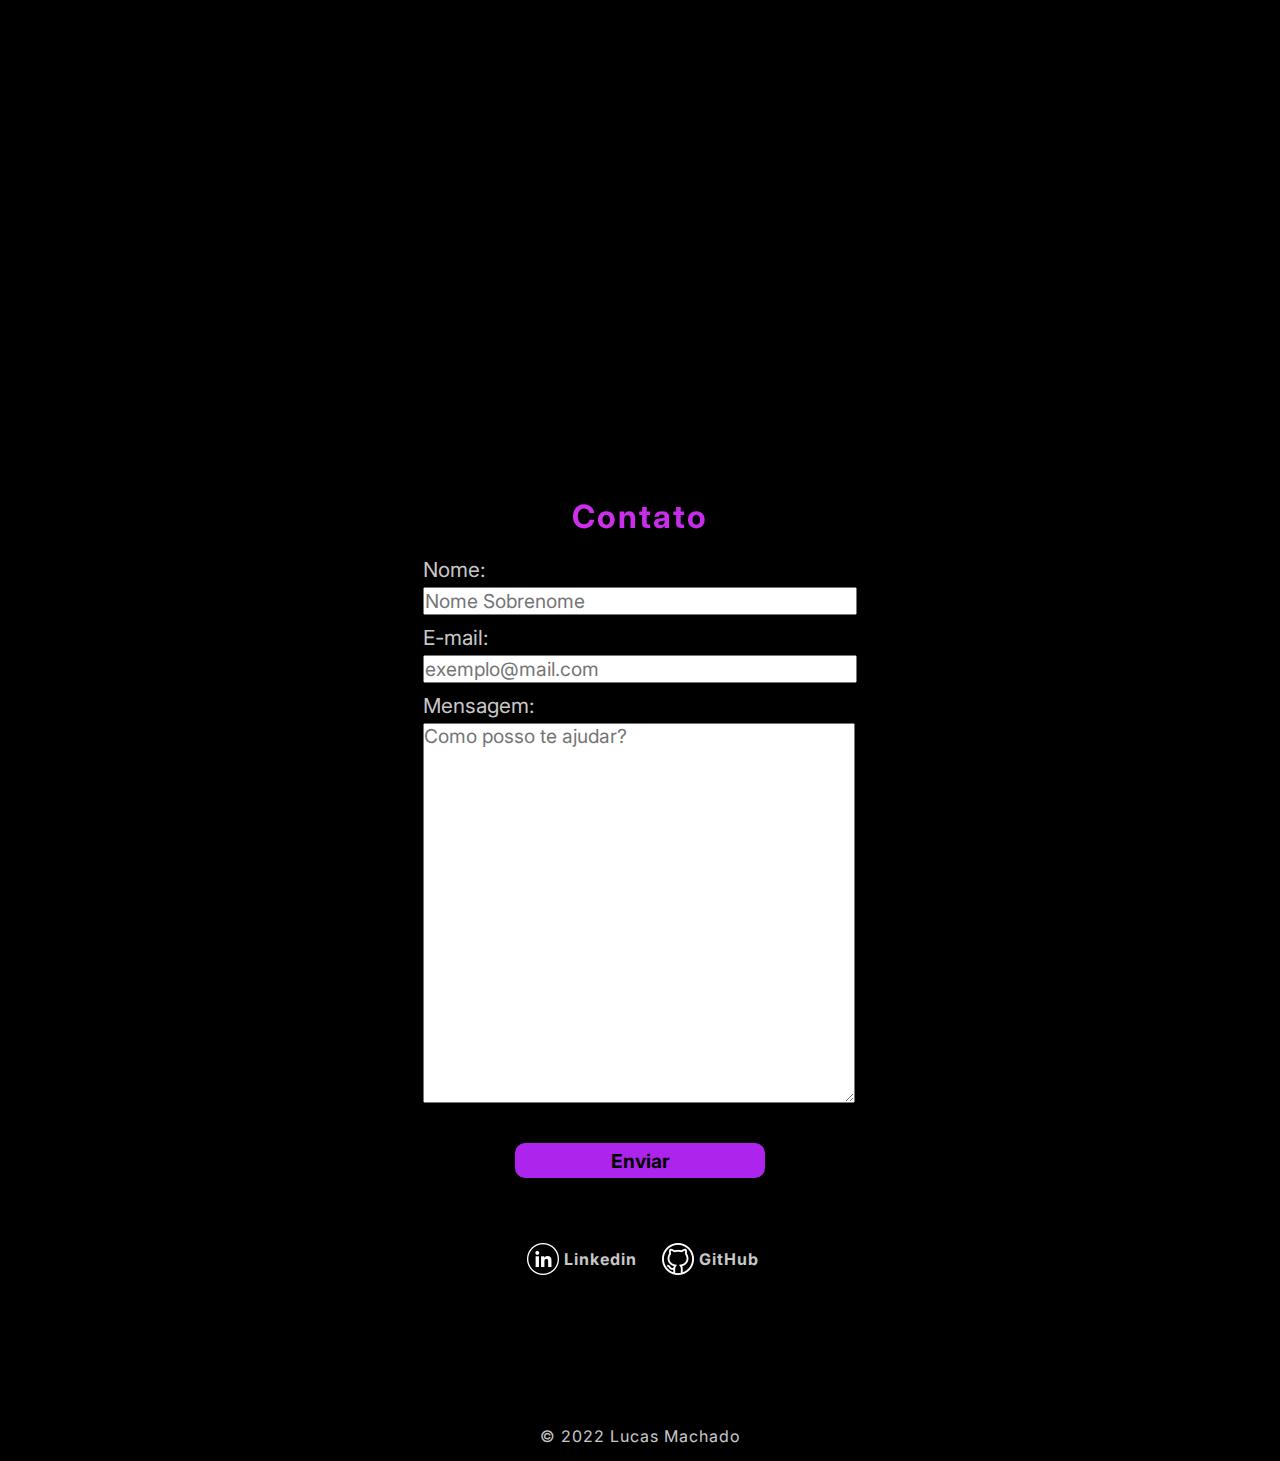
==== commit c0557f2e: "Nova NavBar" ====
--- a/index.html
+++ b/index.html
@@ -1,237 +1,209 @@
 <!DOCTYPE html>
 <html lang="pt-BR">
-  <head>
-    <meta charset="UTF-8" />
-    <meta http-equiv="X-UA-Compatible" content="IE=edge" />
-    <meta name="viewport" content="width=device-width, initial-scale=1.0" />
-    <link rel="icon" type="image/x-icon" href="assets/profile-pic.jpg" />
-    <title>Portfolio</title>
-
-    <link rel="preconnect" href="https://fonts.googleapis.com" />
-    <link rel="preconnect" href="https://fonts.gstatic.com" crossorigin />
-    <link
-      href="https://fonts.googleapis.com/css2?family=Inter&display=swap"
-      rel="stylesheet"
-    />
-    <link rel="stylesheet" href="styles/index.css" />
-    <link rel="stylesheet" href="styles/header.css" />
-    <link rel="stylesheet" href="styles/main.css" />
-  </head>
-  <body onload="navControl()">
-    <header>
-      <nav id="nav">
+
+<head>
+  <meta charset="UTF-8" />
+  <meta http-equiv="X-UA-Compatible" content="IE=edge" />
+  <meta name="viewport" content="width=device-width, initial-scale=1.0" />
+  <link rel="icon" type="image/x-icon" href="assets/profile-pic.jpg" />
+  <title>Portfolio</title>
+
+  <link rel="preconnect" href="https://fonts.googleapis.com" />
+  <link rel="preconnect" href="https://fonts.gstatic.com" crossorigin />
+  <link href="https://fonts.googleapis.com/css2?family=Inter&display=swap" rel="stylesheet" />
+  <link rel="stylesheet" href="styles/index.css" />
+  <link rel="stylesheet" href="styles/header.css" />
+  <link rel="stylesheet" href="styles/main.css" />
+</head>
+
+<body>
+  <header>
+    <div class="nav">
+      <input type="checkbox" id="nav-check">
+      <div class="nav-header">
         <div class="lang-menu">
           <span>&#127760;</span>
-          <select
-            name="selectLanguege"
-            id="selectLanguege"
-            onchange="setLanguege(value)"
-          >
+          <select name="selectLanguege" id="selectLanguege" onchange="setLanguege(value)">
             <option value="pt-br" selected="" class="teste">PT-BR</option>
             <option value="us">US</option>
-          </select> 
-        </div>
-         
-        <div class="mobile-menu" onclick="handleClick()">
-          <div class="line1"></div>
-          <div class="line2"></div>
-          <div class="line3"></div>
-        </div>
-
-        <ul class="nav-list">
-          <li><a href="#about" id="aboutLiText">Sobre</a></li>
-          <li><a href="#skills" id="skillsLiText">Habilidades</a></li>
-          <li><a href="#project" id="projectLiText">Projetos</a></li>
-          <li><a href="#contact" id="contactLiText">Contato</a></li>
-          <li><a href="nav.html" id=""> NAV</a></li>
-        </ul>
-      </nav>
-    </header>
-
-    <main>
-      <section class="banner hidden">
-        <div>
-          <p>TESTE 6</p>
-          <p id="bannerP1Text">Ola sou</p>
-          <h1>Lucas Machado</h1>
-          <p>
-            <span id="bannerP2Text">Programador FullStack</span>
-            <span> &#9889;</span>
-          </p>
-        </div>
-      </section>
-      <section id="about" class="about hidden">
-        <!-- sobre -->
-        <div>
-          <img src="assets/profile-pic.jpg" alt="picture" />
-        </div>
-        <div>
-          <h2 id="aboutH2Text">Sobre mim</h2>
-          <p id="aboutP1Text">
-            Oi eu sou o Lucas comecei a trabalhar na área de TI bem jovem com
-            manutenção de computadores e por bastante tempo sou analista de
-            suporte.
-          </p>
-          <p>
-            <span id="aboutP2Span1Text"
-              >Hoje sou formado em Analise e desenvolvimento de sistemas e tenho
-              interesse tanto em
-            </span>
-            <i>Front-end </i>
-            <span id="aboutP2Span2Text">quanto </span>
-            <i>Back-end</i>,
-            <span id="aboutP2Span3Text">no momento meu foco é em </span>
-            <i>HTML, CSS, JavaScript </i>
-            <span id="aboutP2Span4Text">e </span>
-            <i>Angular</i>.
-          </p>
-          <p>
-            <span id="aboutP3Text"
-              >Quando não estou trabalhando gosto de passar meu tempo com
-              amigos, assistindo um bom seriado ou alguma atividade ao ar
-              livre.</span
-            >
-            &#9996;
-          </p>
-        </div>
-      </section>
-      <section id="skills" class="hidden">
-        <!-- Habilidades -->
-        <div>
-          <h2 id="skillsH2">Habilidades</h2>
-        </div>
-        <div class="container-skill">
+          </select>
+        </div>
+      </div>
+
+      <div class="nav-btn">
+        <label for="nav-check">
+          <span></span>
+          <span></span>
+          <span></span>
+        </label>
+      </div>
+
+      <div class="nav-links">
+        <a href="#about" id="aboutLiText">Sobre</a>
+        <a href="#skills" id="skillsLiText">Habilidades</a>
+        <a href="#project" id="projectLiText">Projetos</a>
+        <a href="#contact" id="contactLiText">Contato</a>
+      </div>
+    </div>
+  </header>
+
+  <main>
+    <section class="banner hidden">
+      <div>
+        <p id="bannerP1Text">Ola sou</p>
+        <h1>Lucas Machado</h1>
+        <p>
+          <span id="bannerP2Text">Programador FullStack</span>
+          <span> &#9889;</span>
+        </p>
+      </div>
+    </section>
+    <section id="about" class="about hidden">
+      <!-- sobre -->
+      <div>
+        <img src="assets/profile-pic.jpg" alt="picture" />
+      </div>
+      <div>
+        <h2 id="aboutH2Text">Sobre mim</h2>
+        <p id="aboutP1Text">
+          Oi eu sou o Lucas comecei a trabalhar na área de TI bem jovem com
+          manutenção de computadores e por bastante tempo sou analista de
+          suporte.
+        </p>
+        <p>
+          <span id="aboutP2Span1Text">Hoje sou formado em Analise e desenvolvimento de sistemas e tenho
+            interesse tanto em
+          </span>
+          <i>Front-end </i>
+          <span id="aboutP2Span2Text">quanto </span>
+          <i>Back-end</i>,
+          <span id="aboutP2Span3Text">no momento meu foco é em </span>
+          <i>HTML, CSS, JavaScript </i>
+          <span id="aboutP2Span4Text">e </span>
+          <i>Angular</i>.
+        </p>
+        <p>
+          <span id="aboutP3Text">Quando não estou trabalhando gosto de passar meu tempo com
+            amigos, assistindo um bom seriado ou alguma atividade ao ar
+            livre.</span>
+          &#9996;
+        </p>
+      </div>
+    </section>
+    <section id="skills" class="hidden">
+      <!-- Habilidades -->
+      <div>
+        <h2 id="skillsH2">Habilidades</h2>
+      </div>
+      <div class="container-skill">
+        <div>
+          <img src="assets/icons/icon-html.png" alt="icon HTML" />
+          <p>HTML</p>
+        </div>
+        <div>
+          <img src="assets/icons/icon-css.png" alt="icon CSS" />
+          <p>CSS</p>
+        </div>
+        <div>
+          <img src="assets/icons/icon-js.png" alt="icon JavaScript" />
+          <p>JavaScript</p>
+        </div>
+        <div>
+          <img src="assets/icons/icon-ts.png" alt="icon TypeScript" />
+          <p>TypeScript</p>
+        </div>
+        <div>
+          <img src="assets/icons/icon-angular.png" alt="icon Angular" />
+          <p>Angular 12</p>
+        </div>
+        <div>
+          <img src="assets/icons/icon-git.png" alt="icon git" />
+          <p>Git | GitHub</p>
+        </div>
+        <div>
+          <img src="assets/icons/icon-uml.png" alt="icon uml" />
+          <p>UML</p>
+        </div>
+        <div>
+          <img src="assets/icons/icon-c-sharp.png" alt="icon c sharp" />
+          <p>C Sharp</p>
+        </div>
+        <div>
+          <img src="assets/icons/icon-netcore.png" alt="icon net core" />
+          <p>.Net</p>
+        </div>
+        <div>
+          <img src="assets/icons/icon-mysql.png" alt="icon sql" />
+          <p>SQL</p>
+        </div>
+      </div>
+    </section>
+    <section id="project" class="hidden">
+      <!-- Projetos -->
+      <div>
+        <h2 id="projectH2">Projetos</h2>
+      </div>
+      <div class="container-project">
+        <div>
+          <a href="https://github.com/lucasmachadom4/calculadora-c-sharp">
+            <label>Calculadora C# WindowsForms</label>
+            <img src="https://raw.githubusercontent.com/lucasmachadom4/calculadora-c-sharp/development/screen_calc.png"
+              alt="calculadora em c sharp" />
+          </a>
+        </div>
+        <div>
+          <a href="https://github.com/lucasmachadom4/calculadora-c-sharp">
+            <label>Calculadora C# WindowsForms </label>
+            <img src="https://cdn.freecodecamp.org/testable-projects-fcc/images/calc.png"
+              alt="calculadora em c sharp" />
+          </a>
+        </div>
+      </div>
+    </section>
+    <section id="contact">
+      <!-- Contato -->
+
+      <div>
+        <h2 id="contactH2">Contato</h2>
+        <form action="">
           <div>
-            <img src="assets/icons/icon-html.png" alt="icon HTML" />
-            <p>HTML</p>
+            <label for="name" id="contactlabelNameText">Nome:</label>
+            <input type="text" name="name" id="name" placeholder="Nome Sobrenome" />
           </div>
           <div>
-            <img src="assets/icons/icon-css.png" alt="icon CSS" />
-            <p>CSS</p>
+            <label for="email">E-mail:</label>
+            <input type="email" name="_email" id="email" placeholder="exemplo@mail.com" />
           </div>
           <div>
-            <img src="assets/icons/icon-js.png" alt="icon JavaScript" />
-            <p>JavaScript</p>
-          </div>
-          <div>
-            <img src="assets/icons/icon-ts.png" alt="icon TypeScript" />
-            <p>TypeScript</p>
-          </div>
-          <div>
-            <img src="assets/icons/icon-angular.png" alt="icon Angular" />
-            <p>Angular 12</p>
-          </div>
-          <div>
-            <img src="assets/icons/icon-git.png" alt="icon git" />
-            <p>Git | GitHub</p>
-          </div>
-          <div>
-            <img src="assets/icons/icon-uml.png" alt="icon uml" />
-            <p>UML</p>
-          </div>
-          <div>
-            <img src="assets/icons/icon-c-sharp.png" alt="icon c sharp" />
-            <p>C Sharp</p>
-          </div>
-          <div>
-            <img src="assets/icons/icon-netcore.png" alt="icon net core" />
-            <p>.Net</p>
-          </div>
-          <div>
-            <img src="assets/icons/icon-mysql.png" alt="icon sql" />
-            <p>SQL</p>
-          </div>
-        </div>
-      </section>
-      <section id="project" class="hidden">
-        <!-- Projetos -->
-        <div>
-          <h2 id="projectH2">Projetos</h2>
-        </div>
-        <div class="container-project">
-          <div>
-            <a href="https://github.com/lucasmachadom4/calculadora-c-sharp">
-              <label>Calculadora C# WindowsForms</label>
-              <img
-                src="https://raw.githubusercontent.com/lucasmachadom4/calculadora-c-sharp/development/screen_calc.png"
-                alt="calculadora em c sharp"
-              />
-            </a>
-          </div>
-          <div>
-            <a href="https://github.com/lucasmachadom4/calculadora-c-sharp">
-              <label>Calculadora C# WindowsForms </label>
-              <img
-                src="https://cdn.freecodecamp.org/testable-projects-fcc/images/calc.png"
-                alt="calculadora em c sharp"
-              />
-            </a>
-          </div>
-        </div>
-      </section>
-      <section id="contact">
-        <!-- Contato -->
-
-        <div>
-          <h2 id="contactH2">Contato</h2>
-          <form action="">
-            <div>
-              <label for="name" id="contactlabelNameText">Nome:</label>
-              <input
-                type="text"
-                name="name"
-                id="name"
-                placeholder="Nome Sobrenome"
-              />
-            </div>
-            <div>
-              <label for="email">E-mail:</label>
-              <input
-                type="email"
-                name="_email"
-                id="email"
-                placeholder="exemplo@mail.com"
-              />
-            </div>
-            <div>
-              <label for="message" id="contactlabelMensagemText"
-                >Mensagem:</label
-              >
-              <textarea
-                name="description"
-                id="message"
-                cols="30"
-                rows="10"
-                id="message"
-                placeholder="Como posso te ajudar?"
-              ></textarea>
-            </div>
-            <div class="submitarea">
-              <button class="submitbtn">Enviar</button>
-            </div>
-          </form>
-        </div>
-        <span class="footer">
-          <a href="https://www.linkedin.com/in/lucas-machado-marques/">
-            <img src="assets/icons/icon-linkedin.png" alt="icone linkedin" />
-            <p>Linkedin</p>
-          </a>
-
-          <a href="https://github.com/lucasmachadom4">
-            <img src="assets/icons/icon-github.png" alt="icone github" />
-            <p>GitHub</p>
-          </a>
-        </span>
-      </section>
-    </main>
-    <footer class="footer">
-      <p>© 2022 Lucas Machado</p>
-    </footer>
-    <a href="#nav"
-      ><img class="upbtn" src="assets/arrow-down.png" alt="up"
-    /></a>
-    <script src="scripts/index.js"></script>
-    <script src="scripts/header.js"></script>
-    <script src="scripts/main.js"></script>
-  </body>
-</html>
+            <label for="message" id="contactlabelMensagemText">Mensagem:</label>
+            <textarea name="description" id="message" cols="30" rows="10" id="message"
+              placeholder="Como posso te ajudar?"></textarea>
+          </div>
+          <div class="submitarea">
+            <button class="submitbtn">Enviar</button>
+          </div>
+        </form>
+      </div>
+      <span class="footer">
+        <a href="https://www.linkedin.com/in/lucas-machado-marques/">
+          <img src="assets/icons/icon-linkedin.png" alt="icone linkedin" />
+          <p>Linkedin</p>
+        </a>
+
+        <a href="https://github.com/lucasmachadom4">
+          <img src="assets/icons/icon-github.png" alt="icone github" />
+          <p>GitHub</p>
+        </a>
+      </span>
+    </section>
+  </main>
+  <footer class="footer">
+    <p>© 2022 Lucas Machado</p>
+  </footer>
+  <a href="#nav"><img class="upbtn" src="assets/arrow-down.png" alt="up" /></a>
+  <script src="scripts/index.js"></script>
+  <script src="scripts/header.js"></script>
+  <script src="scripts/main.js"></script>
+</body>
+
+</html>--- a/styles/header.css
+++ b/styles/header.css
@@ -1,5 +1,5 @@
 a {
-  color: #ad24ec;
+  color: #cb89ea;
 }
 
 a:hover {
@@ -7,8 +7,6 @@
   color: #9621cc;
 }
 
-
-/*  */
 .nav {
   display: flex;
   align-items: center;
@@ -16,38 +14,38 @@
   position: relative;
 }
 
-.nav > .nav-header {
+.nav>.nav-header {
   display: inline;
 }
 
-.nav > .nav-header > .nav-title {
+.nav>.nav-header>.nav-title {
   display: inline-block;
-  font-size: 22px;  
+  font-size: 22px;
   padding: 10px 10px 10px 10px;
 }
 
-.nav > .nav-btn {
-  display: none;  
+.nav>.nav-btn {
+  display: none;
 }
 
-.nav > .nav-links {
+.nav>.nav-links {
   display: inline;
   float: right;
   font-size: 18px;
 }
 
-.nav > .nav-links > a {
+.nav>.nav-links>a {
   display: inline-block;
   padding: 13px 25px 13px 10px;
   text-decoration: none;
 }
 
-.nav > #nav-check {
+.nav>#nav-check {
   display: none;
 }
 
-@media (max-width:600px) {
-  .nav > .nav-btn {
+@media (max-width:800px) {
+  .nav>.nav-btn {
     display: inline-block;
     position: absolute;
     right: 0px;
@@ -55,22 +53,23 @@
     cursor: pointer;
     padding: 0px 10px 0px 10px;
   }
-  .nav > .nav-btn > label {
+
+  .nav>.nav-btn>label {
     display: inline-block;
-    
+
     height: 60px;
     padding: 13px;
   }
-  .nav > .nav-btn > label:hover,.nav  #nav-check:checked ~ .nav-btn > label {
-    background-color: rgba(0, 0, 0, 0.3);
-  }
-  .nav > .nav-btn > label > span {
+
+  .nav>.nav-btn>label>span {
     display: block;
     width: 25px;
     height: 10px;
-    border-top: 3px solid #9621cc;;
+    border-top: 3px solid #9621cc;
+    ;
   }
-  .nav > .nav-links {
+
+  .nav>.nav-links {
     position: absolute;
     display: block;
     background-color: rgba(0, 0, 0, 0.795);
@@ -81,13 +80,17 @@
     left: 0px;
     z-index: 1;
   }
-  .nav > .nav-links > a {
+
+  .nav>.nav-links>a {
     display: block;
+    font-size: 1.2em;
   }
-  .nav > #nav-check:not(:checked) ~ .nav-links {
+
+  .nav>#nav-check:not(:checked)~.nav-links {
     height: 0px;
   }
-  .nav > #nav-check:checked ~ .nav-links {
+
+  .nav>#nav-check:checked~.nav-links {
     height: 100vh;
     width: 100vw;
     display: flex;
@@ -97,110 +100,37 @@
   }
 }
 
-
-/*
-nav {
-  display: grid;
-  grid-template-columns: 1fr 2fr;
-  justify-content: space-around;
-  align-items: center;
-  height: 60px;
-  overflow-x: hidden;
-}
-
-.nav-list {
-  list-style: none;
-  display: flex;
-  z-index: 1;
-}
-
-.nav-list li {
-  letter-spacing: 3px;
-  margin-left: 32px;
-}
-
-.nav-list.active {
-  transform: translateX(0);
-
-}
-
-.mobile-menu {
-  display: none;
-  cursor: pointer;
-}
-
-.mobile-menu div {
-  width: 32px;
-  height: 3px;
-  background: #9621cc;
-  margin: 8px;
-  transition: 0.3s;
-}
-
-@media screen and (max-width: 800px) {
-  .nav-list {
-    position: absolute;
-    top: 55px;
-    right: 0;
-    width: 50vw;
-    height: 92vh;
-    background: #000;
-    flex-direction: column;
-    align-items: center;
-    justify-content: space-around;
-    transform: translateX(100%);
-    transition: transform 0.3s ease-in;
-    border-radius: 100px 0 0 100px;
-    -webkit-box-shadow: inset 1px 0px 7px 1px rgb(255 255 255 / 16%);
-    box-shadow: inset 1px 0px 7px 1px rgb(255 255 255 / 16%);    
+/*Notebook*/
+@media screen and (min-width: 801px) {
+  .nav {
+    display: grid;
+    grid-template-columns: 1fr 2fr;
   }
 
-
-  .nav-list li {
-    margin-left: 0;
-  }
-
-  .mobile-menu {
-    display: block;
-    position: absolute;
-    right: 5vw;
+  .nav>.nav-links {
+    display: flex;
+    justify-content: center;
   }
 }
 
-/* Animação do X 
-.mobile-menu.active .line1 {
-    transform: rotate(-45deg) translate(-14px, -0px);
-    background: red;
-  }
-  .mobile-menu.active .line2 {
-    opacity: 0;
-  }
-  .mobile-menu.active .line3 {
-    transform: rotate(45deg) translate(-14px, -0px);
-    background: red;
-  }
-*/
- 
-  
 /* IDIOMA */
 .lang-menu {
-    position: relative;   
-    display: flex;  
-    line-height: 3; 
-    left: 5vw;
-    width: 100px;
-  }
-  select{
-    font-size: 1em;
-    background: #000;
-    color: #fff;
-    border: none;
-    width: 100px;
-  }
+  position: relative;
+  display: flex;
+  line-height: 3;
+  left: 5vw;
+  width: 100px;
+}
 
-  option{
-    border: none;
-    font-size: 1em;
-  }
+select {
+  font-size: 1em;
+  background: #000;
+  color: #fff;
+  border: none;
+  width: 100px;
+}
 
-   +option {
+  border: none;
+  font-size: 1em;
+}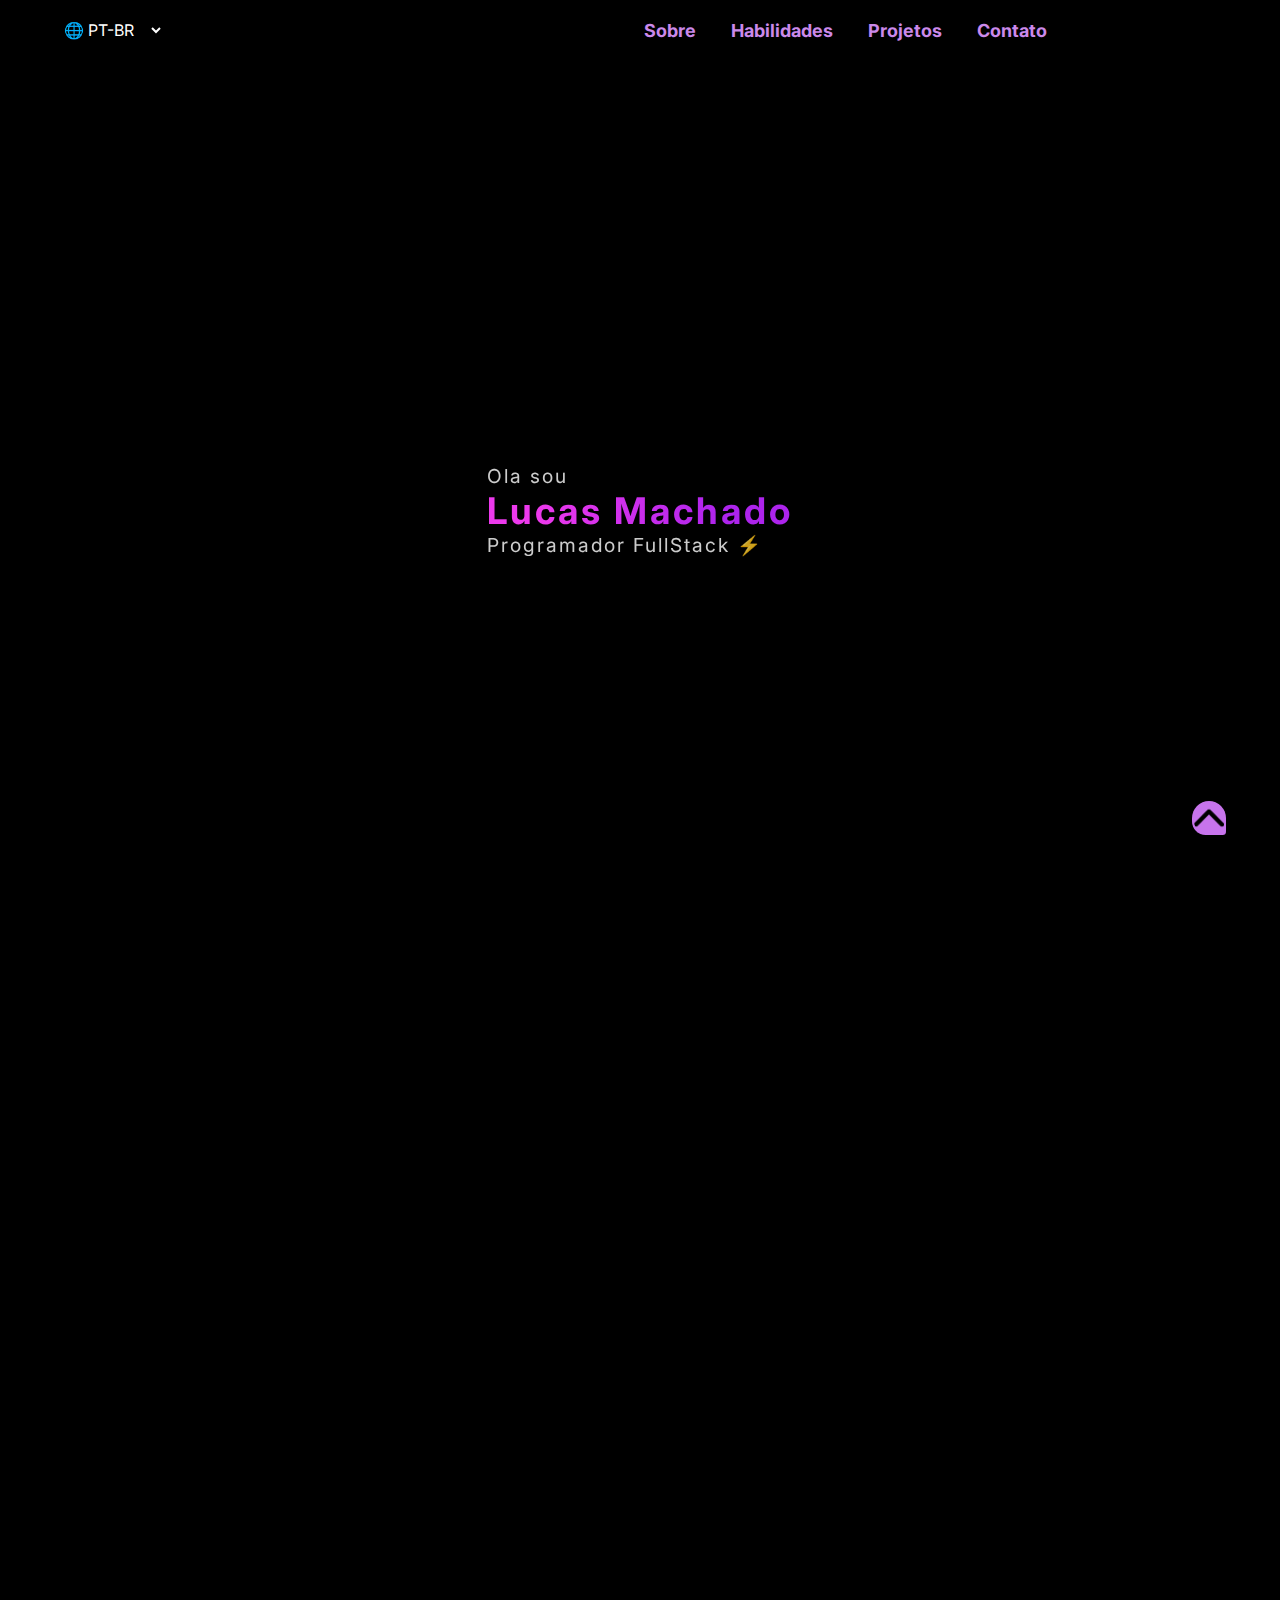
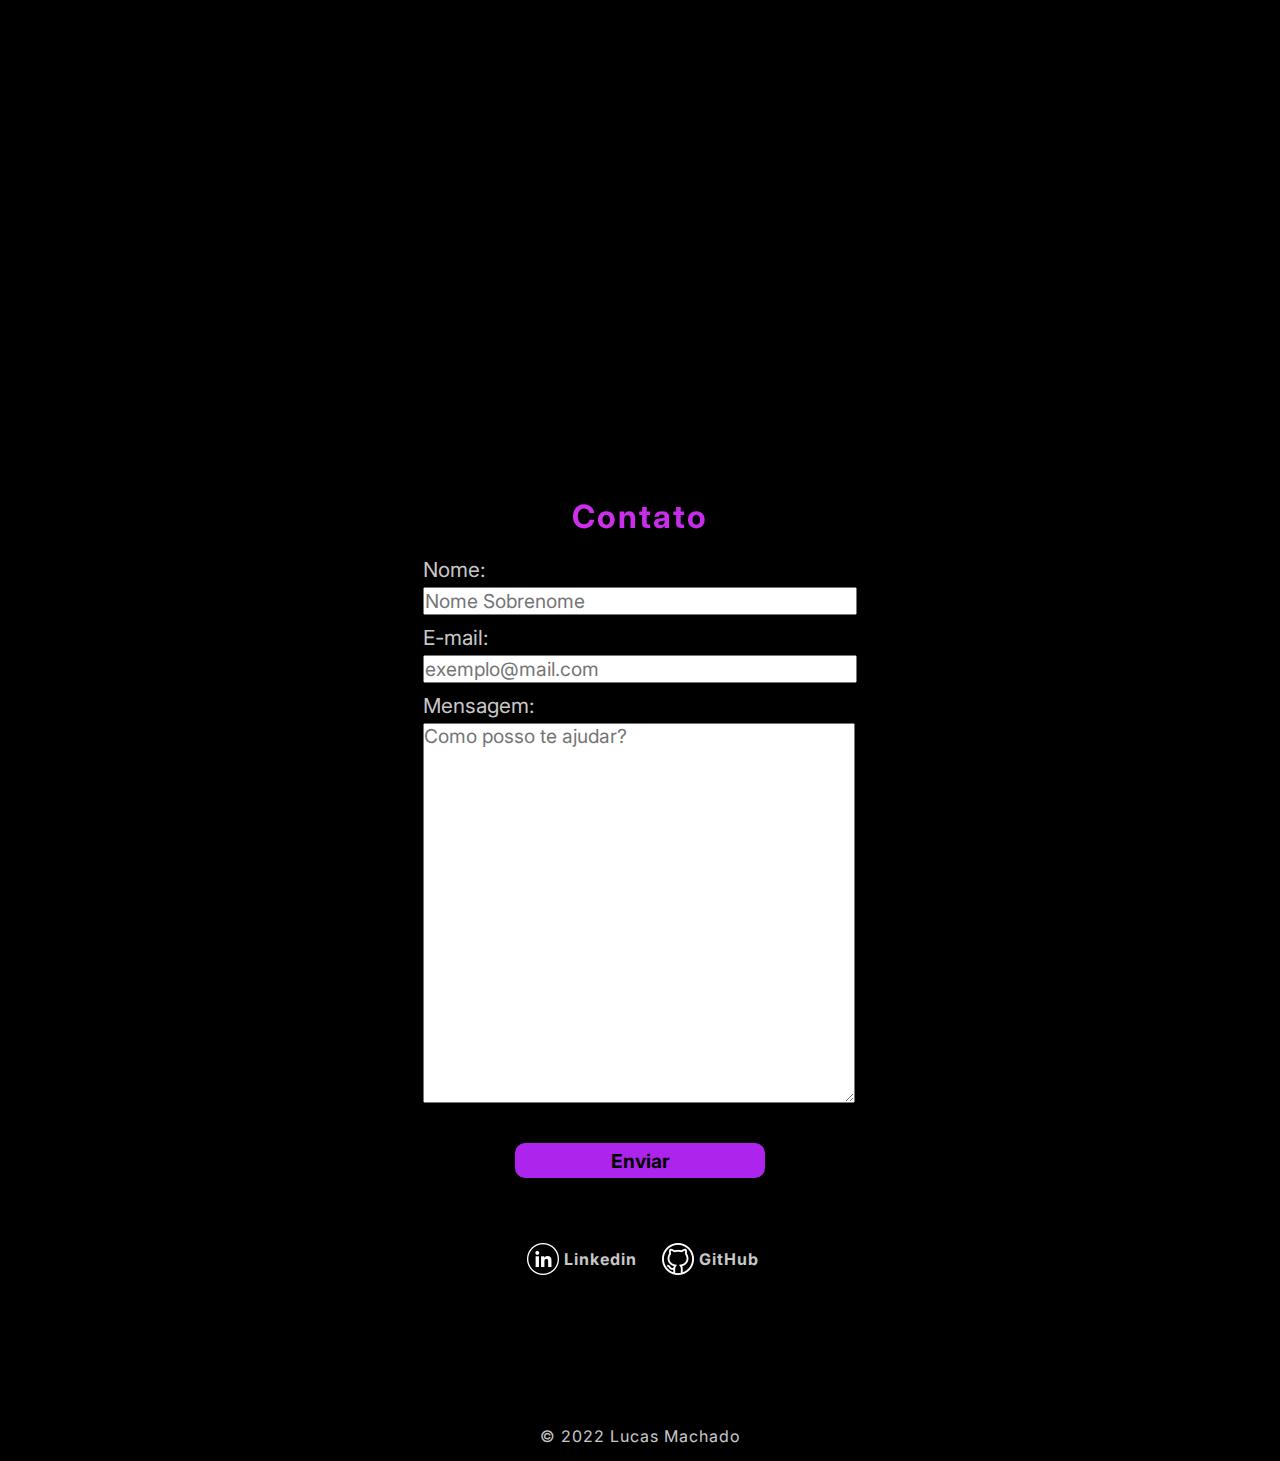
==== commit e234b0df: "Formulario do contatos esta funcional" ====
--- a/index.html
+++ b/index.html
@@ -17,7 +17,7 @@
 </head>
 
 <body>
-  <header>
+  <header id="header">
     <div class="nav">
       <input type="checkbox" id="nav-check">
       <div class="nav-header">
@@ -165,22 +165,23 @@
 
       <div>
         <h2 id="contactH2">Contato</h2>
-        <form action="">
+        <form method="POST" action="https://formsubmit.co/lucasmachadomdev@gmail.com" enctype="multipart/form-data">
           <div>
             <label for="name" id="contactlabelNameText">Nome:</label>
-            <input type="text" name="name" id="name" placeholder="Nome Sobrenome" />
+            <input type="text" name="name" id="name" placeholder="Nome Sobrenome" required/>
           </div>
           <div>
             <label for="email">E-mail:</label>
-            <input type="email" name="_email" id="email" placeholder="exemplo@mail.com" />
+            <input type="email" name="email" id="email" placeholder="exemplo@mail.com" required/>
           </div>
           <div>
             <label for="message" id="contactlabelMensagemText">Mensagem:</label>
-            <textarea name="description" id="message" cols="30" rows="10" id="message"
+            <textarea name="message" id="message" cols="30" rows="10" id="message"
               placeholder="Como posso te ajudar?"></textarea>
           </div>
           <div class="submitarea">
-            <button class="submitbtn">Enviar</button>
+            <button class="submitbtn" type="submit">Enviar</button>
+            <!-- <input type="hidden" name="_captcha" value="false">  remove captcha-->
           </div>
         </form>
       </div>
@@ -200,7 +201,7 @@
   <footer class="footer">
     <p>© 2022 Lucas Machado</p>
   </footer>
-  <a href="#nav"><img class="upbtn" src="assets/arrow-down.png" alt="up" /></a>
+  <a href="#header"><img class="upbtn" src="assets/arrow-down.png" alt="up" /></a>
   <script src="scripts/index.js"></script>
   <script src="scripts/header.js"></script>
   <script src="scripts/main.js"></script>
--- a/styles/main.css
+++ b/styles/main.css
@@ -269,7 +269,7 @@
     transform: rotate(180deg);
     border-radius: 20% 80% 100% 100%;
     padding: 2px;
-    background: #c9a7d881;
+    background: #c774ec;
   
     position: -webkit-sticky;
     position: fixed;
